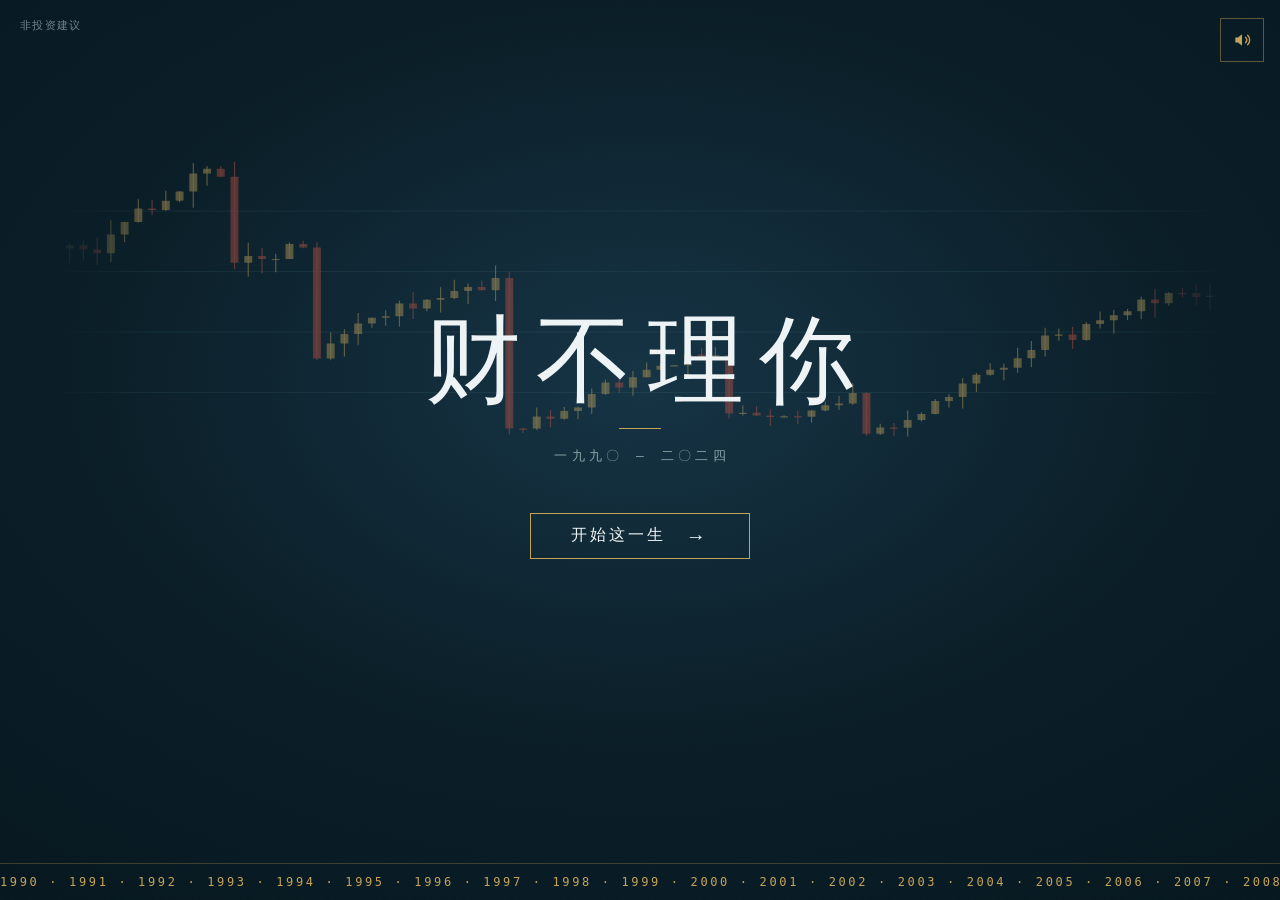
==== games/no-interest/index.html @ bfea8c19 "release(website): establish public preview runtime" ====
<!doctype html>
<html lang="zh-CN">
  <head>
    <meta charset="UTF-8" />
    <meta name="viewport" content="width=device-width, initial-scale=1.0" />
    <meta
      name="description"
      content="财不理你（No Interest）：在真实年代设定中管理一生现金流与资产配置的金融教育策略游戏。非投资建议。"
    />
    <meta name="theme-color" content="#102b3a" />
    <title>财不理你</title>
    <script type="module" crossorigin src="/games/no-interest/assets/index-BgxG98Op.js"></script>
    <link rel="stylesheet" crossorigin href="/games/no-interest/assets/index-B_HhBwaH.css">
  </head>
  <body>
    <div id="root"></div>
  </body>
</html>
---- games/no-interest/assets/index-B_HhBwaH.css ----
._shell_1j33w_1{--ink:#102b3a;--paper:#e8eff0;--graphite:#263940;--green:#18766d;--red:#c55445;--gold:#b9944a;--line:#b8c8ca;color:var(--graphite);background:var(--paper);min-height:100vh}._shell_1j33w_1 button,._shell_1j33w_1 a{touch-action:manipulation}._shell_1j33w_1 :where(button,a,input):focus-visible{outline:2px solid var(--ink);outline-offset:2px}._shellVoid_1j33w_4{color:#e8eff0;background:#071820}._header_1j33w_5{border-bottom:1px solid var(--line);z-index:4;background:color-mix(in srgb, var(--paper) 96%, transparent);-webkit-backdrop-filter:blur(5px);backdrop-filter:blur(5px);align-items:center;gap:28px;min-height:72px;padding:0 clamp(18px,4vw,72px);display:flex;position:sticky;top:0}._brand_1j33w_6{color:var(--ink);letter-spacing:.04em;line-height:1;text-decoration:none;display:grid}._brand_1j33w_6 span{text-transform:uppercase;color:var(--gold);letter-spacing:.15em;font:11px ui-monospace,SFMono-Regular,Menlo,monospace}._brand_1j33w_6 strong{margin-top:4px;font:700 21px Songti SC,STSong,SimSun,serif}._nav_1j33w_9{gap:20px;margin-right:auto;display:flex}._nav_1j33w_9 a{border-bottom:2px solid #0000;padding:7px 0;font-size:14px;text-decoration:none}._nav_1j33w_9 a[aria-current=page]{border-color:var(--gold);color:var(--ink);font-weight:700}._synthetic_1j33w_12{color:#5e7277;border-left:1px solid var(--line);white-space:nowrap;padding-left:18px;font-size:12px}._skip_1j33w_13{background:var(--ink);color:#fff;z-index:9;padding:12px;position:fixed;top:-100px;left:12px}._skip_1j33w_13:focus{top:12px}._ending_1j33w_15,._archive_1j33w_15{width:min(1080px,100% - 36px);margin:0 auto}._edition_1j33w_16,._sectionHeading_1j33w_16 p,._gameMasthead_1j33w_16 p,._ending_1j33w_15>p,._archive_1j33w_15>p{color:#687e82;letter-spacing:.08em;text-transform:uppercase;font:12px ui-monospace,SFMono-Regular,Menlo,monospace}._ending_1j33w_15 h1,._archive_1j33w_15 h1{color:var(--ink);letter-spacing:-.055em;margin:20px 0 28px;font:700 clamp(50px,8.2vw,108px)/.96 Songti SC,STSong,SimSun,serif}._ending_1j33w_15 h1 em{color:var(--red);font-style:normal}._primary_1j33w_19,._secondary_1j33w_19{border:1px solid var(--ink);justify-content:center;align-items:center;gap:20px;min-height:46px;padding:10px 18px;font-weight:700;text-decoration:none;transition:background .2s,color .2s;display:inline-flex}._primary_1j33w_19{background:var(--ink);color:#fff;margin-top:32px}._primary_1j33w_19:hover{background:var(--green);border-color:var(--green)}._primary_1j33w_19 span{font-size:20px;line-height:0}._secondary_1j33w_19{color:var(--ink);background:0 0}._secondary_1j33w_19:hover{background:var(--ink);color:#fff}._startCinematic_1j33w_22{--title-gold:#c4a35a;isolation:isolate;color:#eef4f5;background:radial-gradient(980px 640px at 50% 42%,#163445 0%,#0b1f29 54%,#071820 100%);place-items:center;width:100%;min-height:100vh;padding:72px 24px 96px;display:grid;position:relative;overflow:hidden}._startCinematic_1j33w_22:after{content:"";pointer-events:none;z-index:6;opacity:.06;mix-blend-mode:overlay;background-image:repeating-linear-gradient(-18deg,#0000 0 2px,#ffffff2e 2px 3px);position:absolute;inset:0}._startMute_1j33w_24,._startLegal_1j33w_24{z-index:7;position:absolute;top:18px}._startMute_1j33w_24{width:44px;height:44px;color:var(--title-gold);background:0 0;border:1px solid #c4a35a73;place-items:center;padding:0;display:grid;right:16px}._startMute_1j33w_24:hover{background:#c4a35a29}._startMute_1j33w_24 svg{fill:none;stroke:currentColor;stroke-width:1.6px;stroke-linecap:round;stroke-linejoin:round;width:20px;height:20px}._startMute_1j33w_24 svg path:first-child{fill:currentColor;stroke:none}._startLegal_1j33w_24{letter-spacing:.12em;color:#6d858a;margin:0;font:11px ui-monospace,SFMono-Regular,Menlo,monospace;left:20px}._startCore_1j33w_30{z-index:4;text-align:center;justify-items:center;display:grid;position:relative}._startCinematic_1j33w_22 h1{color:#eef4f5;letter-spacing:.16em;text-indent:.16em;margin:0;font:700 clamp(44px,8.4vw,96px)/.92 Songti SC,STSong,SimSun,serif;animation:.9s both _titleRise_1j33w_1}._startCinematic_1j33w_22 h1:after{content:"";background:var(--title-gold);width:42px;height:1px;margin:22px auto 0;display:block}._startRange_1j33w_33{letter-spacing:.34em;text-indent:.34em;color:#8aa3a7;margin:18px 0 0;font:13px ui-monospace,SFMono-Regular,Menlo,monospace;animation:.9s .18s both _titleRise_1j33w_1}._startCinematic_1j33w_22 ._startActions_1j33w_34{justify-content:center;margin-top:48px;animation:.9s .32s both _titleRise_1j33w_1}._startActions_1j33w_34{flex-wrap:wrap;align-items:end;gap:12px;display:flex}._startCinematic_1j33w_22 ._primary_1j33w_19,._startCinematic_1j33w_22 ._secondary_1j33w_19{letter-spacing:.18em;min-width:220px;margin-top:0}._startCinematic_1j33w_22 ._primary_1j33w_19{color:#eef4f5;border-color:var(--title-gold);background:0 0}._startCinematic_1j33w_22 ._primary_1j33w_19:hover{background:var(--title-gold);color:#071820;border-color:var(--title-gold)}._startCinematic_1j33w_22 ._secondary_1j33w_19{color:#c9d6d8;border-color:#3d5a63}._startCinematic_1j33w_22 ._secondary_1j33w_19:hover{color:#071820;background:#eef4f5;border-color:#eef4f5}._startHint_1j33w_41{z-index:4;letter-spacing:.18em;color:#8aa3a7;margin:0;font:12px ui-monospace,SFMono-Regular,Menlo,monospace;position:absolute;bottom:64px}._startTicker_1j33w_42{z-index:4;letter-spacing:.22em;color:var(--title-gold);white-space:nowrap;border-top:1px solid #c4a35a47;padding:11px 0;font:12px ui-monospace,SFMono-Regular,Menlo,monospace;position:absolute;bottom:0;left:0;right:0;overflow:hidden}._startTickerTrack_1j33w_43{width:max-content;animation:52s linear infinite _ticker_1j33w_1;display:inline-flex}._startTickerTrack_1j33w_43 span{padding-right:0}@keyframes _titleRise_1j33w_1{0%{opacity:0;transform:translateY(14px)}to{opacity:1;transform:none}}@keyframes _ticker_1j33w_1{0%{transform:translate(0)}to{transform:translate(-50%)}}._gamePage_1j33w_47{width:min(1376px,100% - 36px);margin:0 auto;padding:38px 0 56px}._gameMasthead_1j33w_16{border-bottom:2px solid var(--ink);justify-content:space-between;align-items:end;gap:20px;padding-bottom:24px;display:flex}._gameMasthead_1j33w_16 h1{color:var(--ink);letter-spacing:-.06em;margin:3px 0 0;font:700 clamp(58px,7.8vw,96px)/.8 Songti SC,STSong,SimSun,serif}._gameMasthead_1j33w_16 h1 span{letter-spacing:0;margin-left:6px;font:17px ui-monospace,monospace}._gameMasthead_1j33w_16 small,._wealth_1j33w_49 small{color:#687e82;font-size:12px}._wealth_1j33w_49{text-align:right;margin-left:auto;display:grid}._wealth_1j33w_49 span{color:#687e82;font-size:12px}._wealth_1j33w_49 strong{color:var(--ink);letter-spacing:-.08em;font:700 40px ui-monospace,monospace}._exit_1j33w_50{border:0;border-bottom:1px solid var(--graphite);min-height:44px;color:var(--graphite);background:0 0}._saveDesk_1j33w_51{align-items:center;gap:4px;display:flex}._saveDesk_1j33w_51>div{gap:2px;display:flex}._saveDesk_1j33w_51 button{border:1px solid var(--line);min-width:44px;min-height:44px;color:var(--graphite);background:0 0;font-size:11px}._saveDesk_1j33w_51 button:hover{border-color:var(--ink)}._errorMessage_1j33w_52,._saveNotice_1j33w_52{border-left:3px solid var(--red);background:#f2e4e1;margin:14px 0 0;padding:10px 12px;font-size:13px}._saveNotice_1j33w_52{border-left-color:var(--green);background:#dcebea}._ledger_1j33w_53{border-bottom:1px solid var(--line);padding:26px 0 20px}._sectionHeading_1j33w_16{justify-content:space-between;align-items:end;gap:16px;display:flex}._sectionHeading_1j33w_16 p{margin:0 0 4px}._sectionHeading_1j33w_16 h2{color:var(--ink);margin:0;font:700 21px Songti SC,STSong,SimSun,serif}._sectionHeading_1j33w_16>span,._sectionHeading_1j33w_16>strong{color:#687e82;font:12px ui-monospace,monospace}._ledger_1j33w_53 ol{margin:0;padding:22px 0 0;list-style:none;display:flex}._ledger_1j33w_53 li{color:#91a4a6;flex:1;grid-template-rows:18px 20px;grid-template-columns:auto 1fr;align-items:center;min-width:0;display:grid}._ledger_1j33w_53 li span{grid-column:1;font:12px ui-monospace,monospace}._ledger_1j33w_53 li i{background:currentColor;grid-column:2;height:1px;margin:0 6px}._ledger_1j33w_53 li small{grid-column:1/-1;font-size:11px}._ledger_1j33w_53 li._past_1j33w_54{color:var(--ink)}._ledger_1j33w_53 li._past_1j33w_54 i{background:var(--gold);height:2px}._ledger_1j33w_53 p{margin:13px 0 0;font-size:13px}._ledger_1j33w_53 p strong{font-family:ui-monospace,monospace}._dashboard_1j33w_55{grid-template-columns:minmax(0,1.65fr) minmax(310px,.7fr);gap:22px;margin-top:22px;display:grid}._atlas_1j33w_55,._household_1j33w_55,._allocation_1j33w_55,._pausePanel_1j33w_55{border-top:2px solid var(--ink);border-bottom:1px solid var(--line);padding:18px 0}._rise_1j33w_55{color:var(--green)!important}._fall_1j33w_55{color:var(--red)!important}._map_1j33w_56{width:100%;margin:12px 0 2px;display:block}._mapLand_1j33w_56{fill:#c7d4d5}._route_1j33w_56{fill:none;stroke:var(--gold);stroke-width:1.5px;stroke-dasharray:5 5}._mapMarker_1j33w_56 circle{stroke:var(--paper);stroke-width:3px}._mapMarker_1j33w_56 text{fill:#fff;text-anchor:middle;font:700 14px ui-monospace,monospace}._cash_1j33w_56{background:var(--green);fill:var(--green)}._deposit_1j33w_56{fill:#547b91;background:#547b91}._idle_1j33w_56{fill:#6d7c7a;background:#6d7c7a}._gold_1j33w_56{background:var(--gold);fill:var(--gold)}._us_1j33w_56{fill:#284f77;background:#284f77}._nasdaq_1j33w_56{fill:#3d5f9a;background:#3d5f9a}._hk_1j33w_56{fill:#936258;background:#936258}._cn_1j33w_56{background:var(--red);fill:var(--red)}._marketList_1j33w_57{border-top:1px solid var(--line);grid-template-columns:repeat(3,1fr);display:grid}._marketList_1j33w_57>div{border-bottom:1px solid #cdd9da;min-height:64px;padding:10px 4px 6px 31px;position:relative}._marketList_1j33w_57>div:nth-child(3n+2){border-left:1px solid #cdd9da;border-right:1px solid #cdd9da}._assetDot_1j33w_57{color:#fff;border-radius:50%;place-items:center;width:22px;height:22px;font:700 11px ui-monospace,monospace;display:inline-grid}._marketList_1j33w_57 ._assetDot_1j33w_57{position:absolute;top:12px;left:4px}._marketList_1j33w_57 b{font-size:13px;display:block}._marketList_1j33w_57 small{color:#687e82;font-size:10px;display:block}._marketList_1j33w_57 em{font:10px ui-monospace,monospace;position:absolute;top:10px;right:5px}._household_1j33w_55 dl{margin:13px 0 0}._household_1j33w_55 dl div{border-top:1px solid #cdd9da;justify-content:space-between;padding:11px 0;display:flex}._household_1j33w_55 dt{font-size:13px}._household_1j33w_55 dd{margin:0;font:700 13px ui-monospace,monospace}._coverage_1j33w_58{background:var(--ink);color:#fff;grid-template-columns:1fr auto;align-items:end;margin-top:16px;padding:13px;display:grid}._coverage_1j33w_58 span,._coverage_1j33w_58 small{color:#bdd0d1;font-size:11px}._coverage_1j33w_58 strong{grid-area:1/2/3;font:700 30px ui-monospace,monospace}._coverage_1j33w_58 small{grid-column:1}._allocation_1j33w_55,._compactAllocation_1j33w_59{margin-top:22px}._allocation_1j33w_55 ._sectionHeading_1j33w_16 strong{font-size:13px}._allocation_1j33w_55 ._sectionHeading_1j33w_16 h2._invalid_1j33w_59{color:var(--red)}._allocation_1j33w_55 ._sectionHeading_1j33w_16 h2 small{color:#687e82;margin-left:4px;font-size:11px;font-weight:400}._allocationGrid_1j33w_59{border-top:1px solid var(--line);grid-template-columns:repeat(3,1fr);margin-top:14px;display:grid}._allocationRow_1j33w_59:nth-child(3n+2){border-left:1px solid #cdd9da;border-right:1px solid #cdd9da}._allocationRow_1j33w_59 input{text-align:right;min-width:0;color:var(--ink);background:0 0;border:0;font:700 15px ui-monospace,monospace}._percent_1j33w_59{color:#687e82;font-size:12px}._helper_1j33w_59{color:#687e82;margin:12px 0;font-size:12px}._compactAllocation_1j33w_59 ._secondary_1j33w_19{width:100%;margin:0}._mobileAllocation_1j33w_59{display:none}._pausePanel_1j33w_55{background:#d9e4e4;margin-top:22px;padding:20px;scroll-margin-top:12px}._pausePanel_1j33w_55:focus-visible{outline:3px solid var(--gold);outline-offset:-3px}._pausePanel_1j33w_55>p{color:var(--red);text-transform:uppercase;margin:0;font:11px ui-monospace,monospace}._pausePanel_1j33w_55 h2{color:var(--ink);margin:6px 0;font:700 26px Songti SC,STSong,SimSun,serif}._pausePanel_1j33w_55>span{font-size:14px}._choiceGrid_1j33w_60{grid-template-columns:repeat(3,1fr);gap:8px;margin-top:18px;display:grid}._choiceGrid_1j33w_60 button{text-align:left;background:#eff4f4;border:1px solid #9aaeb0;min-height:88px;padding:13px}._choiceGrid_1j33w_60 button:hover{border-color:var(--ink);background:#fff}._choiceGrid_1j33w_60 strong,._choiceGrid_1j33w_60 small{display:block}._choiceGrid_1j33w_60 small{color:#687e82;margin-top:7px;font-size:11px}._pauseActions_1j33w_60{align-items:center;gap:20px;margin-top:18px;display:flex}._pauseActions_1j33w_60 ._primary_1j33w_19{margin-top:0}._pauseActions_1j33w_60 a{font-size:14px}._playBar_1j33w_63{background:color-mix(in srgb, var(--paper) 92%, transparent);border-top:1px solid var(--line);-webkit-backdrop-filter:blur(4px);backdrop-filter:blur(4px);justify-content:space-between;align-items:center;gap:16px;margin-top:28px;padding:14px 0;display:flex;position:sticky;bottom:0}._playBar_1j33w_63 p{margin:0;font-size:13px}._playBar_1j33w_63 ._primary_1j33w_19{white-space:nowrap;margin:0}._ending_1j33w_15{padding:90px 0}._ending_1j33w_15 h1{max-width:950px;font-size:clamp(48px,7vw,92px)}._ending_1j33w_15 h1 small{color:#687e82;letter-spacing:0;margin-top:12px;font:12px ui-monospace,monospace;display:block}._scoreGrid_1j33w_64{border-top:2px solid var(--ink);grid-template-columns:repeat(3,1fr);max-width:850px;margin-top:48px;display:grid}._scoreGrid_1j33w_64 div{border-bottom:1px solid var(--line);padding:17px 18px 17px 0}._scoreGrid_1j33w_64 div+div{border-left:1px solid var(--line);padding-left:18px}._scoreGrid_1j33w_64 span,._scoreGrid_1j33w_64 small{color:#687e82;font-size:12px;display:block}._scoreGrid_1j33w_64 strong{color:var(--ink);margin:5px 0;font:700 30px ui-monospace,monospace;display:block}._comparison_1j33w_64{max-width:650px;margin-top:46px}._comparison_1j33w_64 h2{color:var(--ink);font:700 25px Songti SC,STSong,SimSun,serif}._comparison_1j33w_64 div{grid-template-columns:135px 1fr;align-items:center;margin:10px 0;display:grid}._comparison_1j33w_64 span{font-size:13px}._comparison_1j33w_64 b{background:var(--ink);color:#fff;padding:7px 10px;font:12px ui-monospace,monospace}._comparison_1j33w_64 div:nth-of-type(2) b{background:var(--green)}._comparison_1j33w_64 div:nth-of-type(3) b{background:#647d80}._endingTrail_1j33w_65{max-width:850px;margin:36px 0 0}._archive_1j33w_15{max-width:920px;padding:80px 0}._archive_1j33w_15 h1{max-width:700px;font-size:clamp(44px,6vw,80px)}._archive_1j33w_15 article{border-top:1px solid var(--line);max-width:670px;padding:18px 0 6px}._archive_1j33w_15 article h2{color:var(--ink);margin:0;font:700 23px Songti SC,STSong,SimSun,serif}._archive_1j33w_15 article p{font-size:15px;line-height:1.8}@media (width<=720px){._header_1j33w_5{align-items:center;gap:12px;min-height:82px;padding:8px 14px 25px}._brand_1j33w_6 strong{font-size:18px}._nav_1j33w_9{gap:12px}._nav_1j33w_9 a{font-size:13px}._synthetic_1j33w_12{border:0;padding:0;font-size:10px;display:block;position:absolute;bottom:6px;left:14px}._ending_1j33w_15,._archive_1j33w_15,._gamePage_1j33w_47{width:min(100% - 28px,640px)}._startCinematic_1j33w_22{padding:88px 18px 92px}._startCinematic_1j33w_22 h1{letter-spacing:.1em;text-indent:.1em;font-size:clamp(40px,12vw,64px)}._startCinematic_1j33w_22 ._primary_1j33w_19,._startCinematic_1j33w_22 ._secondary_1j33w_19{width:min(280px,100%);min-width:0}._startLegal_1j33w_24{font-size:10px;left:14px}._gamePage_1j33w_47{padding-top:21px}._gameMasthead_1j33w_16{flex-wrap:wrap;align-items:start;padding-bottom:16px}._gameMasthead_1j33w_16 h1{font-size:68px}._wealth_1j33w_49{text-align:left;order:3;width:100%;margin-left:0}._wealth_1j33w_49 strong{font-size:32px}._exit_1j33w_50{margin-left:auto}._ledger_1j33w_53{padding-top:20px}._ledger_1j33w_53 ol{overflow:hidden}._ledger_1j33w_53 li small{font-size:10px}._ledger_1j33w_53 li:nth-child(2) small,._ledger_1j33w_53 li:nth-child(4) small{visibility:hidden}._dashboard_1j33w_55{margin-top:17px;display:block}._atlas_1j33w_55{border-top:2px solid var(--ink)}._map_1j33w_56{display:none}._marketList_1j33w_57{margin-top:14px}._sideColumn_1j33w_67 ._allocation_1j33w_55{display:none}._household_1j33w_55{margin-top:18px}._mobileAllocation_1j33w_59{display:block}._mobileAllocation_1j33w_59 ._allocation_1j33w_55{border-top:2px solid var(--ink)}._allocationGrid_1j33w_59{grid-template-columns:repeat(2,1fr)}._allocationRow_1j33w_59:nth-child(3n+2){border-left:0;border-right:0}._allocationRow_1j33w_59:nth-child(2n){border-left:1px solid #cdd9da}._choiceGrid_1j33w_60{grid-template-columns:1fr}._choiceGrid_1j33w_60 button{min-height:64px}._pausePanel_1j33w_55{margin-top:17px}._playBar_1j33w_63{margin-top:21px;padding:11px 0}._playBar_1j33w_63 p{display:none}._playBar_1j33w_63 ._primary_1j33w_19{width:100%}._ending_1j33w_15,._archive_1j33w_15{padding:60px 0}._scoreGrid_1j33w_64{grid-template-columns:1fr}._scoreGrid_1j33w_64 div+div{border-left:0;padding-left:0}._comparison_1j33w_64 div{grid-template-columns:112px 1fr}._saveDesk_1j33w_51{order:4;width:100%}._saveDesk_1j33w_51>div{flex:1}._saveDesk_1j33w_51 button{flex:1;min-width:0}._startActions_1j33w_34{flex-direction:column;align-items:stretch}._startActions_1j33w_34 ._primary_1j33w_19,._startActions_1j33w_34 ._secondary_1j33w_19{width:100%;margin-top:12px}._startCinematic_1j33w_22 ._startActions_1j33w_34 ._primary_1j33w_19,._startCinematic_1j33w_22 ._startActions_1j33w_34 ._secondary_1j33w_19{margin-top:0}}._gamePage_1j33w_47{width:min(1600px,100% - 40px);padding:18px 0 84px}._gameTopbar_1j33w_72{border-bottom:1px solid var(--line);grid-template-columns:auto minmax(0,1fr) auto;align-items:center;gap:8px 16px;padding:6px 0 10px;display:grid;position:relative}._investmentGuide_1j33w_73{margin-top:10px}._yearReadout_1j33w_74{color:var(--ink);white-space:nowrap;align-items:baseline;gap:8px;display:flex}._yearReadout_1j33w_74 strong{letter-spacing:-.08em;font:700 26px/.9 ui-monospace,monospace}._yearReadout_1j33w_74 span{color:#687e82;font-size:12px}._yearStats_1j33w_77{flex-wrap:wrap;gap:10px 22px;min-width:0;margin:0;display:flex}._yearStats_1j33w_77 div{gap:2px;display:grid}._yearStats_1j33w_77 dt{color:#71878b;letter-spacing:.06em;font-size:10px}._yearStats_1j33w_77 dd{color:var(--ink);margin:0;font:700 15px ui-monospace,monospace}._yearStats_1j33w_77 small{color:#71878b;font-size:11px;font-weight:400}._wealthNote_1j33w_82{color:#5e7277;grid-column:1/3;margin:0;font-size:12px;line-height:1.45}._settingsButton_1j33w_83{border:1px solid var(--line);min-width:44px;min-height:44px;color:var(--ink);background:0 0;place-items:center;padding:0;display:grid}._settingsButton_1j33w_83:hover{background:var(--ink);color:#fff}._settingsButton_1j33w_83 span{font-size:18px;line-height:1}._topbarTools_1j33w_84{gap:6px;display:flex}._settingsButton_1j33w_83 svg{fill:none;stroke:currentColor;stroke-width:1.6px;stroke-linecap:round;stroke-linejoin:round;width:18px;height:18px}._settingsButton_1j33w_83 svg path:first-child{fill:currentColor;stroke:none}._saveToast_1j33w_87{z-index:6;border-left:3px solid var(--green);white-space:nowrap;background:#dcebea;margin:0;padding:8px 10px;font-size:12px;position:absolute;top:calc(100% + 8px);right:0}._commandDeck_1j33w_88{grid-template-columns:248px minmax(0,1fr) 248px;align-items:start;gap:16px;padding-top:14px;display:grid}._statusRail_1j33w_89,._allocationRail_1j33w_89{border-top:2px solid var(--ink);border-bottom:1px solid var(--line)}._statusRail_1j33w_89{padding:13px 0 17px}._railLabel_1j33w_91{color:#71878b;letter-spacing:.1em;text-transform:uppercase;margin:0;font:10px ui-monospace,monospace}._cashflowCaption_1j33w_92{color:#5e7277;margin:4px 0 0;font-size:11px;line-height:1.4}._surplusRow_1j33w_93{color:#5e7277;border-bottom:1px solid #c7d4d5;justify-content:space-between;align-items:baseline;gap:8px;margin:10px 0 4px;padding-bottom:10px;font-size:12px;display:flex}._surplusRow_1j33w_93 strong{color:var(--ink);font:700 13px ui-monospace,monospace}._fundBook_1j33w_95{border-bottom:1px solid #c7d4d5;margin:0 0 14px;padding:0 0 12px}._fundTotal_1j33w_96{justify-content:space-between;align-items:baseline;gap:8px;margin:2px 0 6px;display:flex}._fundTotal_1j33w_96 strong{color:var(--ink);letter-spacing:-.04em;font:700 22px/.9 ui-monospace,monospace}._fundTotal_1j33w_96 span{color:#71878b;font-size:11px}._fundGroupLabel_1j33w_99{color:var(--ink);margin:0 0 8px;font-size:12px;font-weight:700}._fundMoves_1j33w_100{gap:6px;margin-bottom:10px;display:grid}._fundBlock_1j33w_101{background:#f3f7f7;border:1px solid #8fa3a6}._fundBlock_1j33w_101[data-open=true]{border-color:var(--ink);background:#e4eeef}._fundRow_1j33w_103{width:100%;min-height:40px;color:var(--ink);text-align:left;cursor:pointer;background:0 0;border:0;grid-template-columns:auto minmax(0,1fr) auto;align-items:center;gap:8px;padding:0 8px;font-size:13px;display:grid}._fundRow_1j33w_103>span{white-space:nowrap}._fundRow_1j33w_103 strong{color:var(--ink);text-align:right;font:700 14px ui-monospace,monospace}._fundRow_1j33w_103 em{letter-spacing:.08em;background:var(--ink);color:#fff;padding:3px 7px;font:700 11px ui-sans-serif,sans-serif}._fundBlock_1j33w_101[data-source=cash] ._fundRow_1j33w_103 em{background:#cf6d2e}._fundRow_1j33w_103:hover:not(:disabled){background:#fff}._fundRow_1j33w_103:focus-visible{outline:2px solid var(--ink);outline-offset:-2px}._fundRow_1j33w_103:disabled{cursor:default;opacity:.55}._fundRowStatic_1j33w_111{color:#5e7277;grid-template-columns:auto minmax(0,1fr) auto;align-items:baseline;gap:8px;min-height:28px;padding:5px 2px;font-size:12px;display:grid}._fundRowStatic_1j33w_111>span{white-space:nowrap}._fundRowStatic_1j33w_111 strong{color:var(--ink);text-align:right;font:700 13px ui-monospace,monospace}._fundRowStatic_1j33w_111 small{color:#71878b;font-size:10px}._fundMove_1j33w_100{gap:6px;padding:0 8px 8px;display:grid}._fundAmount_1j33w_116{grid-template-columns:minmax(0,1fr) auto;gap:4px;display:grid}._fundAmount_1j33w_116 input{border:1px solid var(--ink);min-width:0;min-height:32px;color:var(--ink);background:#fff;padding:0 8px;font:700 13px ui-monospace,monospace}._fundAmount_1j33w_116 button,._fundActions_1j33w_118 button{border:1px solid var(--ink);min-height:32px;color:var(--ink);cursor:pointer;background:#fff;padding:0 8px;font-size:11px;font-weight:700}._fundAmount_1j33w_116 button:hover,._fundActions_1j33w_118 button:hover{background:var(--ink);color:#fff}._fundActions_1j33w_118{flex-wrap:wrap;gap:4px;display:flex}._cashflowGroup_1j33w_121{border-bottom:1px solid #c7d4d5}._cashflowToggle_1j33w_122{width:100%;min-height:44px;color:var(--ink);text-align:left;background:0 0;border:0;grid-template-columns:16px 1fr auto;align-items:center;gap:8px;padding:10px 0;display:grid}._cashflowToggle_1j33w_122 strong{font-size:13px}._cashflowToggle_1j33w_122 em{font:700 13px ui-monospace,monospace}._cashflowLines_1j33w_125{margin:0 0 10px;padding:0 0 0 24px;list-style:none}._cashflowLines_1j33w_125 li{color:#5e7277;justify-content:space-between;gap:8px;padding:6px 0;font-size:12px;display:flex}._cashflowLines_1j33w_125 b{color:var(--ink);font:700 12px ui-monospace,monospace}._mapArena_1j33w_128{border:2px solid var(--ink);color:var(--ink);background:#e8eff0;flex-direction:column;min-height:360px;display:flex;overflow:hidden}._mapStage_1j33w_129{color:#e8eff0;background:#0d2833;min-height:0;position:relative}._worldStage_1j33w_130{width:100%;height:auto}._majorCard_1j33w_131{z-index:4;background:#0c232fad;place-items:center;padding:18px;display:grid;position:absolute;inset:18px}._majorCard_1j33w_131 ._pausePanel_1j33w_55{width:min(650px,100%);max-height:100%;color:var(--graphite);background:#e8eff0;border:1px solid #87a2a5;margin:0;overflow:auto;box-shadow:0 12px 34px #0000004d}._broadcastDecision_1j33w_133{outline:none;width:min(680px,100%);max-height:100%}._broadcastDecision_1j33w_133:focus-visible{outline:3px solid var(--gold);outline-offset:3px}._broadcastDecision_1j33w_133 ._primary_1j33w_19{margin:0}._allocationRail_1j33w_89 ._allocation_1j33w_55{border:0;margin:0;padding:13px 0 16px}._allocationRail_1j33w_89 ._sectionHeading_1j33w_16 h2{letter-spacing:-.04em;font:700 22px/.9 ui-monospace,SFMono-Regular,Menlo,monospace}._headingStats_1j33w_138{text-align:right;justify-items:end;gap:2px;display:grid}._headingStats_1j33w_138 span{color:#687e82;font:12px ui-monospace,monospace}._headingStats_1j33w_138 strong{color:#687e82;font-size:13px}._allocationList_1j33w_141{border-top:1px solid var(--line);margin:11px 0 0;padding:0;list-style:none}._positionRow_1j33w_142{border-bottom:1px solid #cdd9da;grid-template-columns:minmax(0,1fr) auto 12px;grid-template-areas:"select stepper pct""meta meta meta";align-items:start;gap:1px 6px;padding:8px 0;display:grid}._positionRow_1j33w_142[data-locked=true]{opacity:.45}._positionRow_1j33w_142[data-active=true]{background:#d9e4e4}._positionSelect_1j33w_145{min-height:36px;color:inherit;text-align:left;background:0 0;border:0;grid-area:select;grid-template-columns:22px minmax(0,1fr);align-items:center;gap:8px;padding:0;display:grid}._positionSelect_1j33w_145 ._assetLabel_1j33w_146{grid-template-columns:minmax(0,1fr) auto;align-items:baseline;gap:8px;font-size:13px;display:grid}._positionSelect_1j33w_145 ._assetLabel_1j33w_146 strong{font:700 13px ui-monospace,monospace}._stepper_1j33w_148{grid-area:stepper}._positionRow_1j33w_142 ._percent_1j33w_59{grid-area:pct;padding-top:8px}._positionMeta_1j33w_150{color:#71878b;white-space:nowrap;flex-wrap:nowrap;grid-area:meta;justify-content:space-between;align-items:baseline;gap:8px;margin:0 0 2px 30px;font:11px ui-monospace,monospace;display:flex}._positionMeta_1j33w_150 em{font-style:normal;font-weight:700}._positionGain_1j33w_152{text-align:right;margin-left:auto}._liquidityNote_1j33w_153{color:#973d32;grid-column:1/-1;margin:0;font-size:12px}._allocationRow_1j33w_59{border-bottom:1px solid #cdd9da;grid-template-columns:25px 1fr auto 12px;align-items:center;gap:6px;min-height:52px;padding:6px 0;font-size:13px;display:grid}._allocationRow_1j33w_59[data-locked=true]{opacity:.45}._allocationRow_1j33w_59[data-locked=true] ._assetLabel_1j33w_146{color:#687e82}._assetLabel_1j33w_146{gap:2px;min-width:0;display:grid}._assetLabel_1j33w_146 small{color:#71878b;font-size:11px}._warning_1j33w_159{color:#973d32;margin:0 0 12px;font-size:12px;line-height:1.5}._stepper_1j33w_148{align-items:center;gap:2px;display:inline-flex}._stepper_1j33w_148 button{border:1px solid var(--line);min-width:32px;min-height:32px;color:var(--ink);background:0 0;font-weight:700}._stepper_1j33w_148 button:hover:not(:disabled){border-color:var(--ink);background:#fff}._stepper_1j33w_148 input{text-align:right;width:42px;min-width:0;color:var(--ink);background:0 0;border:0;font:700 15px ui-monospace,monospace}._allocationRail_1j33w_89 ._helper_1j33w_59{line-height:1.5}._allocationRail_1j33w_89 ._secondary_1j33w_19{width:100%;min-height:44px}._playBar_1j33w_63{background:var(--paper);-webkit-backdrop-filter:none;backdrop-filter:none;margin-top:16px;padding:12px 0}._playBar_1j33w_63 ._primary_1j33w_19{min-height:50px}._errorMessage_1j33w_52{max-width:620px}._drawerLayer_1j33w_167{z-index:15;background:#0c232f52;justify-content:end;display:flex;position:fixed;inset:0}._settingsDrawer_1j33w_167{background:var(--paper);border-left:2px solid var(--ink);overscroll-behavior:contain;width:min(400px,100%);min-height:100%;padding:23px;box-shadow:-12px 0 28px #00000029}._drawerHeading_1j33w_167{border-bottom:2px solid var(--ink);justify-content:space-between;align-items:start;padding-bottom:16px;display:flex}._drawerHeading_1j33w_167 p{color:#687e82;letter-spacing:.1em;text-transform:uppercase;margin:0;font:10px ui-monospace,monospace}._drawerHeading_1j33w_167 h2{color:var(--ink);margin:5px 0 0;font:700 29px Songti SC,STSong,SimSun,serif}._drawerHeading_1j33w_167 button{min-width:44px;min-height:44px;color:var(--ink);background:0 0;border:0;font-size:30px}._settingsDrawer_1j33w_167 section{margin-top:25px}._settingsDrawer_1j33w_167 h3{color:var(--ink);margin:0 0 10px;font-size:13px}._saveSlot_1j33w_167{border-top:1px solid #c7d4d5;grid-template-columns:1fr auto auto;align-items:center;gap:7px;padding:10px 0;font-size:13px;display:grid}._saveSlot_1j33w_167 button,._settingsDrawer_1j33w_167 section>a,._dangerAction_1j33w_167,._soundToggle_1j33w_167{border:1px solid var(--line);min-height:44px;color:var(--ink);background:0 0;padding:8px 10px;font-size:12px;text-decoration:none}._settingsDrawer_1j33w_167 section>a{border-width:1px 0;justify-content:space-between;align-items:center;display:flex}._soundToggle_1j33w_167{justify-content:space-between;align-items:center;width:100%;font-weight:700;display:flex}._dangerAction_1j33w_167{border-color:var(--red);color:#973d32;margin-top:10px;display:block}._restartConfirm_1j33w_167{border:1px solid var(--red);background:#f2e4e1;margin-top:10px;padding:11px}._restartConfirm_1j33w_167 p{color:#71352e;margin:0 0 10px;font-size:12px;line-height:1.5}._restartConfirm_1j33w_167>div{grid-template-columns:1fr 1fr;gap:7px;display:grid}._restartConfirm_1j33w_167 button{border:1px solid var(--line);background:var(--paper);min-height:44px;color:var(--ink)}._restartConfirm_1j33w_167 ._dangerAction_1j33w_167{border-color:var(--red);color:#973d32;margin:0}._settingsDrawer_1j33w_167>p{color:#687e82;max-width:300px;font-size:11px;line-height:1.6;position:absolute;bottom:20px}@media (width<=1100px){._commandDeck_1j33w_88{grid-template-columns:232px minmax(0,1fr) 232px}}@media (width<=980px){._commandDeck_1j33w_88{grid-template-columns:232px minmax(0,1fr)}._allocationRail_1j33w_89{grid-column:1/-1}._allocationRail_1j33w_89 ._secondary_1j33w_19{width:auto;max-width:240px}}@media (width<=720px){._gamePage_1j33w_47{width:100%;padding:0 0 calc(76px + env(safe-area-inset-bottom))}._gameTopbar_1j33w_72{grid-template-columns:1fr auto;gap:8px 10px;padding:8px 14px}._investmentGuide_1j33w_73{margin-top:0}._yearReadout_1j33w_74{grid-area:1/1}._yearReadout_1j33w_74 strong{font-size:24px}._yearStats_1j33w_77{grid-area:2/1/auto/-1}._topbarTools_1j33w_84{flex-wrap:nowrap;grid-area:1/2;justify-self:end}._wealthNote_1j33w_82{grid-column:1/-1}._saveToast_1j33w_87{right:14px}._commandDeck_1j33w_88{flex-direction:column;gap:0;padding:0;display:flex}._commandDeck_1j33w_88[data-paused=true] ._mapArena_1j33w_128{order:-1}._statusRail_1j33w_89{border-top:0;width:100%;padding:11px 14px}._mapArena_1j33w_128{border-width:2px 0;width:100%;min-height:420px}._majorCard_1j33w_131{padding:8px;inset:10px}._majorCard_1j33w_131 ._pausePanel_1j33w_55{padding:15px}._majorCard_1j33w_131 ._pausePanel_1j33w_55 h2{font-size:22px}._allocationRail_1j33w_89{border-top:0;width:100%}._allocationRail_1j33w_89 ._allocation_1j33w_55{padding:17px 14px}._allocationRail_1j33w_89 ._secondary_1j33w_19{width:100%;max-width:none}._fundRow_1j33w_103,._fundAmount_1j33w_116 input,._fundAmount_1j33w_116 button,._fundActions_1j33w_118 button{min-height:44px}._fundAmount_1j33w_116 input{font-size:16px}._positionSelect_1j33w_145,._stepper_1j33w_148 input{min-height:44px}._stepper_1j33w_148 button{min-width:44px;min-height:44px}._positionRow_1j33w_142 ._percent_1j33w_59{padding-top:14px}._playBar_1j33w_63{z-index:8;padding:8px 14px calc(8px + env(safe-area-inset-bottom));border-top:2px solid var(--ink);margin:0;position:fixed;bottom:0;left:0;right:0}._playBar_1j33w_63 p{display:none}._playBar_1j33w_63 ._primary_1j33w_19{width:100%}._drawerLayer_1j33w_167{align-items:end}._settingsDrawer_1j33w_167{border:2px solid var(--ink);border-bottom:0;width:100%;min-height:0;max-height:88vh;overflow:auto}._settingsDrawer_1j33w_167>p{margin-top:24px;position:static}._choiceGrid_1j33w_60{grid-template-columns:1fr}}._worldStage_1j33w_130{padding:16px 18px 18px}._majorCard_1j33w_131{inset:18px}@media (width<=720px){._worldStage_1j33w_130{padding:12px 14px}._majorCard_1j33w_131{padding:8px;inset:10px}}._stage_1012x_1{--map-ink:#e0f0f1;--map-muted:#8ba9ad;--map-sea:#0d2833;--map-land:#6f8b90;--map-line:#4d828a;--map-gold:#c6a45c;--map-alert:#ea7468;--map-up:#6faeb0;--map-down:#c55445;color:var(--map-ink)}._visuallyHidden_1012x_14{clip:rect(0 0 0 0);border:0;width:1px;height:1px;margin:-1px;padding:0;position:absolute;overflow:hidden}._mapFrame_1012x_25{border:1px solid color-mix(in srgb, var(--map-line) 62%, transparent);position:relative;overflow:hidden}._map_1012x_25{width:100%;height:auto;display:block}._ocean_1012x_37{fill:var(--map-sea)}._gridLine_1012x_41{fill:none;opacity:.1;stroke:var(--map-line);stroke-width:.7px}._graticule_1012x_48{fill:none;opacity:.22;stroke:var(--map-line);stroke-width:.6px}._land_1012x_55{fill:var(--map-land);opacity:.92;stroke:#93b1b4;stroke-linejoin:round;stroke-width:.7px}._routes_1012x_63{fill:none;opacity:.55;stroke:var(--map-gold);stroke-dasharray:3 6;stroke-linecap:round;stroke-width:1.2px}._stem_1012x_72{fill:none;stroke:color-mix(in srgb, var(--map-gold) 55%, var(--map-muted));stroke-width:1px}._pin_1012x_78{fill:var(--map-gold);stroke:#071d27;stroke-width:1px}._node_1012x_84 circle{fill:#163c49;stroke:var(--map-ink);stroke-width:1.4px}._node_1012x_84 text{fill:var(--map-ink);letter-spacing:0;text-anchor:middle;font-size:10px;font-weight:800}._site_1012x_98[data-tone=up] ._node_1012x_84 circle{stroke:color-mix(in srgb, var(--map-up) 70%, var(--map-ink))}._site_1012x_98[data-tone=down] ._node_1012x_84 circle{stroke:color-mix(in srgb, var(--map-down) 55%, var(--map-ink))}._site_1012x_98[data-active=true] ._node_1012x_84 circle{fill:var(--map-gold);stroke-width:2px}._site_1012x_98[data-active=true] ._node_1012x_84 text{fill:#071d27}._site_1012x_98[data-available=false]{opacity:.35}._eventSignal_1012x_119 circle{fill:none;stroke:var(--map-alert);stroke-width:2px}._eventSignal_1012x_119 circle:first-child,._eventSignal_1012x_119 circle:nth-child(2){animation:1.8s ease-out infinite _signal_1012x_1}._eventSignal_1012x_119 circle:nth-child(2){animation-delay:.55s}._eventSignal_1012x_119 circle:last-child{fill:var(--map-alert)}._eventLabel_1012x_138,._mood_1012x_139{background:#0a2530eb;align-items:center;gap:8px;max-width:calc(100% - 20px);margin:0;padding:7px 10px;font-size:.78rem;display:flex;position:absolute;bottom:10px;left:10px}._eventLabel_1012x_138{border-left:3px solid var(--map-alert)}._mood_1012x_139{border-left:3px solid var(--map-gold);color:#d7e7e8;line-height:1.45}._eventLabel_1012x_138 span{background:var(--map-alert);border-radius:50%;width:6px;height:6px}._nodeHit_1012x_170{z-index:2;background:0 0;border:0;border-radius:50%;width:48px;height:48px;padding:0;position:absolute;transform:translate(-50%,-50%)}._nodeHit_1012x_170:hover:not(:disabled){background:#c6a45c2e}._nodeHit_1012x_170:focus-visible{outline:2px solid var(--map-gold);outline-offset:2px}@keyframes _signal_1012x_1{0%{opacity:.78;transform:scale(.45)}to{opacity:0;transform:scale(2.8)}}@media (prefers-reduced-motion:reduce){._eventSignal_1012x_119 circle:first-child,._eventSignal_1012x_119 circle:nth-child(2){opacity:.36;animation:none;transform:scale(1.55)}}._tape_blx8m_1{--tape-ink:#102b3a;--tape-muted:#687e82;--tape-gold:#b9944a;--tape-red:#c55445;color:var(--tape-ink);background:#e8eff0;border-top:1px solid #b8c8ca;margin:0;padding:8px 16px 10px}._tape_blx8m_1 figcaption{letter-spacing:.12em;text-transform:uppercase;color:var(--tape-muted);justify-content:space-between;align-items:baseline;gap:12px;margin:0 0 2px;font:10px ui-monospace,SFMono-Regular,Menlo,monospace;display:flex}._tape_blx8m_1 figcaption strong{letter-spacing:0;text-transform:none;color:var(--tape-ink);font:700 12px ui-monospace,SFMono-Regular,Menlo,monospace}._rise_blx8m_32{color:#18766d!important}._fall_blx8m_33{color:var(--tape-red)!important}._tape_blx8m_1 svg{width:100%;height:auto;display:block}._grid_blx8m_41,._mark_blx8m_42{fill:none;stroke:#c5d3d4;stroke-width:1px}._mark_blx8m_42{stroke:#d7c7a0}._area_blx8m_50{fill:#e4d7b4;opacity:.45}._line_blx8m_55,._fallLine_blx8m_56,._ghost_blx8m_57{fill:none;stroke-linejoin:round;stroke-linecap:round}._legend_blx8m_63{color:var(--tape-muted);flex-wrap:wrap;gap:8px 14px;margin:0 0 4px;padding:0;font:10px ui-monospace,SFMono-Regular,Menlo,monospace;list-style:none;display:flex}._legend_blx8m_63 li{align-items:center;gap:6px;display:inline-flex}._legend_blx8m_63 i{border-top-style:solid;border-top-width:2px;border-radius:1px;width:14px;height:0;display:inline-block}._youLine_blx8m_89,._ergouLine_blx8m_90,._cuihuaLine_blx8m_91{fill:none;stroke-linejoin:round;stroke-linecap:round}._youLine_blx8m_89{stroke:var(--tape-gold);stroke-width:1.7px;border-top-color:var(--tape-gold)}._ergouLine_blx8m_90{stroke:#3d6f8c;stroke-width:1.4px;stroke-dasharray:6 4;border-top-color:#3d6f8c}._cuihuaLine_blx8m_91{stroke:#8a5a3c;stroke-width:1.4px;stroke-dasharray:4 3;border-top-color:#8a5a3c}._legend_blx8m_63 ._ergouLine_blx8m_90,._legend_blx8m_63 ._cuihuaLine_blx8m_91{border-top-style:dashed}._line_blx8m_55{stroke:var(--tape-gold);stroke-width:1.7px}._fallLine_blx8m_56{stroke:var(--tape-red);stroke-width:1.7px}._ghost_blx8m_57{stroke:var(--tape-muted);stroke-dasharray:3 5;stroke-width:1px;opacity:.45}._playhead_blx8m_139{stroke:#b9944a73;stroke-width:1px}._head_blx8m_144 rect{fill:var(--tape-gold)}._flag_blx8m_148{fill:#102b3a;stroke:var(--tape-gold);stroke-width:1px}._head_blx8m_144 text{fill:#e8eff0;text-anchor:middle;font:700 9px ui-monospace,SFMono-Regular,Menlo,monospace}._tick_blx8m_160{fill:var(--tape-muted);text-anchor:middle;font:9px ui-monospace,SFMono-Regular,Menlo,monospace}._visuallyHidden_blx8m_166{clip:rect(0 0 0 0);border:0;width:1px;height:1px;margin:-1px;padding:0;position:absolute;overflow:hidden}@media (width<=720px){._tape_blx8m_1{padding:8px 14px 10px}}._trail_1ezje_1{border-top:1px solid var(--line,#b8c8ca);color:var(--graphite,#263940);margin:14px 0 0;padding:10px 0 0}._trail_1ezje_1 figcaption{letter-spacing:.08em;text-transform:uppercase;color:#687e82;justify-content:space-between;align-items:baseline;gap:12px;margin:0 0 6px;font:10px ui-monospace,SFMono-Regular,Menlo,monospace;display:flex}._trail_1ezje_1 figcaption strong{letter-spacing:0;text-transform:none;color:var(--ink,#102b3a);font:700 12px ui-monospace,SFMono-Regular,Menlo,monospace}._trail_1ezje_1 svg{width:100%;height:auto;display:block}._baseline_1ezje_33{fill:none;stroke:#b8c8ca;stroke-width:1px}._area_1ezje_39{fill:#d5e0e1}._line_1ezje_43{fill:none;stroke:var(--ink,#102b3a);stroke-linejoin:round;stroke-linecap:round;stroke-width:1.8px}._dot_1ezje_51{fill:var(--ink,#102b3a)}._trough_1ezje_55{fill:var(--red,#c55445)}._tick_1ezje_59{fill:#687e82;text-anchor:middle;font:10px ui-monospace,SFMono-Regular,Menlo,monospace}._visuallyHidden_1ezje_65{clip:rect(0 0 0 0);border:0;width:1px;height:1px;margin:-1px;padding:0;position:absolute;overflow:hidden}@media (width<=720px){._trail_1ezje_1{border-top:0;border-bottom:1px solid var(--line,#b8c8ca);margin:0;padding:10px 14px 8px}}._chart_9kdfy_1{z-index:1;pointer-events:none;opacity:.58;width:auto;height:auto;position:absolute;inset:16% 4% 26%;-webkit-mask-image:linear-gradient(90deg,#0000,#000 8% 92%,#0000);mask-image:linear-gradient(90deg,#0000,#000 8% 92%,#0000)}._grid_9kdfy_13{stroke:#6faeb02e;stroke-width:1px}._up_9kdfy_18,._down_9kdfy_19{animation:.55s both _candleIn_9kdfy_1}._up_9kdfy_18 line,._down_9kdfy_19 line{stroke-width:1.15px}._up_9kdfy_18 line{stroke:#c4a35ac7}._up_9kdfy_18 rect{fill:#c4a35ab8}._down_9kdfy_19 line{stroke:#c55445cc}._down_9kdfy_19 rect{fill:#c55445b3}@keyframes _candleIn_9kdfy_1{0%{opacity:0}to{opacity:1}}._guide_1c19x_1{--guide-ink:var(--ink,#102b3a);--guide-line:var(--line,#b8c8ca);color:var(--guide-ink);background:#f3f7f7;border:1px solid #8fa3a6;padding:12px 13px 13px}._guide_1c19x_1 header{border-bottom:1px solid var(--guide-line);justify-content:space-between;align-items:start;gap:12px;padding-bottom:10px;display:flex}._guide_1c19x_1 header p{color:#687e82;letter-spacing:.09em;margin:0 0 3px;font:10px ui-monospace,SFMono-Regular,Menlo,monospace}._guide_1c19x_1 header p span{color:var(--gold,#b9944a);font-weight:700}._guide_1c19x_1 h2{margin:0;font:700 17px Songti SC,STSong,SimSun,serif}._guide_1c19x_1 header button{width:44px;height:44px;color:var(--guide-ink);background:0 0;border:0;margin:-8px -9px 0 0;font-size:24px}._guide_1c19x_1 header button:hover{background:#e1ebec}._guide_1c19x_1 ol{grid-template-columns:repeat(3,minmax(0,1fr));margin:0;padding:0;list-style:none;display:grid}._guide_1c19x_1 li{grid-template-columns:28px 1fr;align-items:center;gap:8px;min-height:54px;padding:7px 12px;display:grid;position:relative}._guide_1c19x_1 li+li{border-left:1px solid #d4dfe0}._number_1c19x_60{color:#687e82;border:1px solid #8fa3a6;place-items:center;width:25px;height:25px;font:700 11px ui-monospace,SFMono-Regular,Menlo,monospace;display:grid}._guide_1c19x_1 li[data-status=current] ._number_1c19x_60{border-color:var(--gold,#b9944a);background:var(--gold,#b9944a);color:#071820}._guide_1c19x_1 li[data-status=complete] ._number_1c19x_60{border-color:var(--green,#18766d);color:var(--green,#18766d)}._guide_1c19x_1 li[data-status=waiting]{opacity:.62}._guide_1c19x_1 li div{min-width:0}._guide_1c19x_1 li strong{font-size:12px;display:block}._guide_1c19x_1 li small{color:#687e82;margin-top:2px;font-size:10px;line-height:1.35;display:block}._status_1c19x_76{color:#687e82;margin:8px 0 0;font-size:10px}@media (width<=720px){._guide_1c19x_1{border-width:1px 0;padding:11px 14px 12px}._guide_1c19x_1 li{grid-template-columns:25px 1fr;gap:6px;padding-inline:7px}._guide_1c19x_1 li small{font-size:9px}}@media (width<=430px){._guide_1c19x_1 ol{display:block}._guide_1c19x_1 li{grid-template-columns:28px 1fr;padding-inline:0}._guide_1c19x_1 li+li{border-top:1px solid #d4dfe0;border-left:0}._guide_1c19x_1 li small{font-size:10px}}._panel_6o8s8_1{--news-night:#071d27;--news-sea:#123744;--news-paper:#e8eff0;--news-ink:#173442;--news-muted:#6e8589;--news-gold:#c6a45c;--news-alert:#e66e63;background:var(--news-paper);color:var(--news-ink);border:1px solid #78979b;grid-template-rows:auto minmax(0,1fr) auto;grid-template-columns:minmax(150px,.42fr) minmax(0,1fr);width:100%;max-width:680px;max-height:min(540px,100dvh - 64px);display:grid;position:relative;overflow:auto;box-shadow:0 14px 34px #00000057}._channelBar_6o8s8_23{background:var(--news-night);color:#bdd1d3;letter-spacing:.12em;text-transform:uppercase;grid-column:1/-1;justify-content:space-between;align-items:center;min-height:30px;padding:0 12px;font:9px/1 ui-monospace,SFMono-Regular,Menlo,monospace;display:flex}._channel_6o8s8_23{align-items:center;gap:7px;display:flex}._channel_6o8s8_23 i{background:var(--news-alert);border-radius:50%;width:6px;height:6px;animation:1.9s ease-out infinite _presenter-signal_6o8s8_1}._presenterStage_6o8s8_51{background:linear-gradient(165deg, #071d270d, #071d276b), repeating-linear-gradient(0deg, transparent 0 5px, #e8eff009 5px 6px), var(--news-sea);border-right:1px solid #78979b;min-height:250px;position:relative;overflow:hidden}._halo_6o8s8_62{border:1px solid #c6a45c6b;border-radius:50%;width:170px;height:170px;position:absolute;top:42%;left:50%;transform:translate(-50%,-50%)}._halo_6o8s8_62:before,._halo_6o8s8_62:after{border-radius:inherit;content:"";border:1px solid #c6a45c33;position:absolute;inset:12px}._halo_6o8s8_62:after{inset:28px}._presenterImage_6o8s8_86{filter:drop-shadow(0 10px 10px #0000003d);object-fit:contain;object-position:center bottom;z-index:1;width:100%;height:100%;display:block;position:absolute;inset:0}._placeholder_6o8s8_98{color:#e8eff021;font:700 94px/1 Songti SC,STSong,SimSun,serif;position:absolute;top:46%;left:50%;transform:translate(-50%,-50%)}._presenterStage_6o8s8_51>p{color:var(--news-paper);z-index:2;background:#071d27e6;align-items:baseline;gap:7px;margin:0;padding:8px 10px;display:flex;position:absolute;bottom:0;left:0;right:0}._presenterStage_6o8s8_51>p span{color:var(--news-gold);letter-spacing:.12em;font:9px ui-monospace,SFMono-Regular,Menlo,monospace}._presenterStage_6o8s8_51>p strong{font:700 13px Songti SC,STSong,SimSun,serif}._story_6o8s8_132{align-content:center;padding:24px 26px 22px;display:grid}._newsLabel_6o8s8_138{color:#aa453b;letter-spacing:.12em;text-transform:uppercase;margin:0 0 8px;font:700 10px/1.2 ui-monospace,SFMono-Regular,Menlo,monospace}._story_6o8s8_132 h2{color:var(--news-ink);letter-spacing:-.035em;margin:0;font:700 clamp(24px,4vw,34px)/1.08 Songti SC,STSong,SimSun,serif}._body_6o8s8_153{color:#425d64;margin-top:12px;font-size:13px;line-height:1.7}._body_6o8s8_153>:first-child{margin-top:0}._body_6o8s8_153>:last-child{margin-bottom:0}._actions_6o8s8_163{flex-wrap:wrap;gap:8px;margin-top:19px;display:flex}._actions_6o8s8_163 :where(button,a){background:var(--news-night);border:1px solid var(--news-night);color:#fff;justify-content:center;align-items:center;min-height:44px;padding:9px 15px;font-size:12px;font-weight:700;text-decoration:none;display:inline-flex}._actions_6o8s8_163 :where(button,a):hover{background:#245661;border-color:#245661}._actions_6o8s8_163 :where(button,a):focus-visible{outline:3px solid var(--news-gold);outline-offset:2px}._ticker_6o8s8_194{white-space:nowrap;background:#d9e4e4;border-top:1px solid #9cb2b5;grid-column:1/-1;align-items:center;min-height:28px;margin:0;font:9px/1.3 ui-monospace,SFMono-Regular,Menlo,monospace;display:flex;overflow:hidden}._ticker_6o8s8_194 span{background:var(--news-gold);color:var(--news-night);letter-spacing:.08em;flex:none;align-self:stretch;align-items:center;padding:0 10px;font-weight:800;display:inline-flex}._ticker_6o8s8_194 b{letter-spacing:.04em;padding:0 12px;font-weight:500}@keyframes _presenter-signal_6o8s8_1{0%{box-shadow:0 0 #e66e6373}72%,to{box-shadow:0 0 0 7px #e66e6300}}@media (width<=520px){._panel_6o8s8_1{grid-template-columns:102px minmax(0,1fr);max-height:calc(100dvh - 42px)}._channelBar_6o8s8_23{min-height:34px;padding:0 9px}._channelBar_6o8s8_23>span:last-child{letter-spacing:0}._presenterStage_6o8s8_51{min-height:224px}._halo_6o8s8_62{width:112px;height:112px}._presenterImage_6o8s8_86{object-position:center bottom}._presenterStage_6o8s8_51>p{gap:2px;padding:7px 8px;display:grid}._story_6o8s8_132{align-content:start;padding:17px 13px 15px}._story_6o8s8_132 h2{font-size:21px;line-height:1.14}._body_6o8s8_153{margin-top:9px;font-size:12px;line-height:1.58}._actions_6o8s8_163{margin-top:14px}._actions_6o8s8_163 :where(button,a){width:100%;padding-inline:10px}}@media (prefers-reduced-motion:reduce){._channel_6o8s8_23 i{box-shadow:none;animation:none}}:root{color:#263940;font-synthesis:none;background:#e8eff0;font-family:-apple-system,BlinkMacSystemFont,PingFang SC,Microsoft YaHei,sans-serif}*{box-sizing:border-box}body{min-width:320px;min-height:100vh;margin:0}button,input{font:inherit}button{cursor:pointer}button:disabled{cursor:not-allowed;opacity:.46}a{color:inherit}button:focus-visible,a:focus-visible,input:focus-visible{outline-offset:3px;outline:3px solid #b9944a}@media (prefers-reduced-motion:reduce){*,:before,:after{scroll-behavior:auto!important;transition:none!important;animation:none!important}}
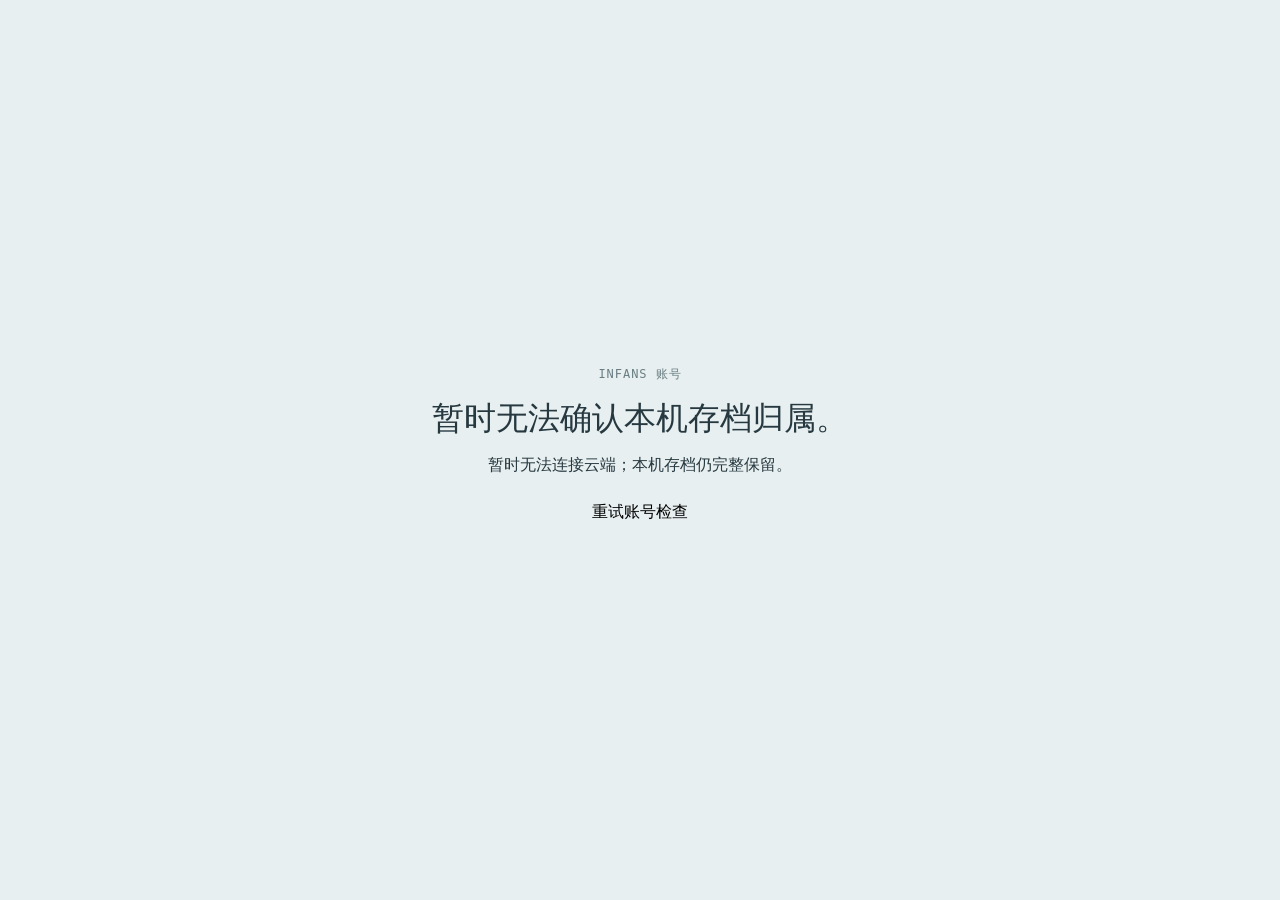
==== commit 98644a2b: "release: enable No Interest cloud account" ====
--- a/games/no-interest/index.html
+++ b/games/no-interest/index.html
@@ -9,8 +9,8 @@
     />
     <meta name="theme-color" content="#102b3a" />
     <title>财不理你</title>
-    <script type="module" crossorigin src="/games/no-interest/assets/index-BgxG98Op.js"></script>
-    <link rel="stylesheet" crossorigin href="/games/no-interest/assets/index-B_HhBwaH.css">
+    <script type="module" crossorigin src="/games/no-interest/assets/index-DOyk9rm4.js"></script>
+    <link rel="stylesheet" crossorigin href="/games/no-interest/assets/index-Q10zJNnN.css">
   </head>
   <body>
     <div id="root"></div>
--- a/games/no-interest/assets/index-Q10zJNnN.css
+++ b/games/no-interest/assets/index-Q10zJNnN.css
@@ -0,0 +1 @@
+._shell_f3v17_1{--ink:#102b3a;--paper:#e8eff0;--graphite:#263940;--green:#18766d;--red:#c55445;--gold:#b9944a;--line:#b8c8ca;color:var(--graphite);background:var(--paper);min-height:100vh}._shell_f3v17_1 button,._shell_f3v17_1 a{touch-action:manipulation}._shell_f3v17_1 :where(button,a,input):focus-visible{outline:2px solid var(--ink);outline-offset:2px}._shellVoid_f3v17_4{color:#e8eff0;background:#071820}._header_f3v17_5{border-bottom:1px solid var(--line);z-index:4;background:color-mix(in srgb, var(--paper) 96%, transparent);-webkit-backdrop-filter:blur(5px);backdrop-filter:blur(5px);align-items:center;gap:28px;min-height:72px;padding:0 clamp(18px,4vw,72px);display:flex;position:sticky;top:0}._brand_f3v17_6{color:var(--ink);letter-spacing:.04em;line-height:1;text-decoration:none;display:grid}._brand_f3v17_6 span{text-transform:uppercase;color:var(--gold);letter-spacing:.15em;font:11px ui-monospace,SFMono-Regular,Menlo,monospace}._brand_f3v17_6 strong{margin-top:4px;font:700 21px Songti SC,STSong,SimSun,serif}._nav_f3v17_9{gap:20px;margin-right:auto;display:flex}._nav_f3v17_9 a{border-bottom:2px solid #0000;padding:7px 0;font-size:14px;text-decoration:none}._nav_f3v17_9 a[aria-current=page]{border-color:var(--gold);color:var(--ink);font-weight:700}._synthetic_f3v17_12{color:#5e7277;border-left:1px solid var(--line);white-space:nowrap;padding-left:18px;font-size:12px}._skip_f3v17_13{background:var(--ink);color:#fff;z-index:9;padding:12px;position:fixed;top:-100px;left:12px}._skip_f3v17_13:focus{top:12px}._ending_f3v17_15,._archive_f3v17_15{width:min(1080px,100% - 36px);margin:0 auto}._edition_f3v17_16,._sectionHeading_f3v17_16 p,._gameMasthead_f3v17_16 p,._ending_f3v17_15>p,._archive_f3v17_15>p{color:#687e82;letter-spacing:.08em;text-transform:uppercase;font:12px ui-monospace,SFMono-Regular,Menlo,monospace}._ending_f3v17_15 h1,._archive_f3v17_15 h1{color:var(--ink);letter-spacing:-.055em;margin:20px 0 28px;font:700 clamp(50px,8.2vw,108px)/.96 Songti SC,STSong,SimSun,serif}._ending_f3v17_15 h1 em{color:var(--red);font-style:normal}._primary_f3v17_19,._secondary_f3v17_19{border:1px solid var(--ink);justify-content:center;align-items:center;gap:20px;min-height:46px;padding:10px 18px;font-weight:700;text-decoration:none;transition:background .2s,color .2s;display:inline-flex}._primary_f3v17_19{background:var(--ink);color:#fff;margin-top:32px}._primary_f3v17_19:hover{background:var(--green);border-color:var(--green)}._primary_f3v17_19 span{font-size:20px;line-height:0}._secondary_f3v17_19{color:var(--ink);background:0 0}._secondary_f3v17_19:hover{background:var(--ink);color:#fff}._startCinematic_f3v17_22{--title-gold:#c4a35a;isolation:isolate;color:#eef4f5;background:radial-gradient(980px 640px at 50% 42%,#163445 0%,#0b1f29 54%,#071820 100%);place-items:center;width:100%;min-height:100vh;padding:72px 24px 96px;display:grid;position:relative;overflow:hidden}._startCinematic_f3v17_22:after{content:"";pointer-events:none;z-index:6;opacity:.06;mix-blend-mode:overlay;background-image:repeating-linear-gradient(-18deg,#0000 0 2px,#ffffff2e 2px 3px);position:absolute;inset:0}._startMute_f3v17_24,._startLegal_f3v17_24{z-index:7;position:absolute;top:18px}._startMute_f3v17_24{width:44px;height:44px;color:var(--title-gold);background:0 0;border:1px solid #c4a35a73;place-items:center;padding:0;display:grid;right:16px}._startMute_f3v17_24:hover{background:#c4a35a29}._startMute_f3v17_24 svg{fill:none;stroke:currentColor;stroke-width:1.6px;stroke-linecap:round;stroke-linejoin:round;width:20px;height:20px}._startMute_f3v17_24 svg path:first-child{fill:currentColor;stroke:none}._startLegal_f3v17_24{letter-spacing:.12em;color:#6d858a;margin:0;font:11px ui-monospace,SFMono-Regular,Menlo,monospace;left:20px}._startCore_f3v17_30{z-index:4;text-align:center;justify-items:center;display:grid;position:relative}._startCinematic_f3v17_22 h1{color:#eef4f5;letter-spacing:.16em;text-indent:.16em;margin:0;font:700 clamp(44px,8.4vw,96px)/.92 Songti SC,STSong,SimSun,serif;animation:.9s both _titleRise_f3v17_1}._startCinematic_f3v17_22 h1:after{content:"";background:var(--title-gold);width:42px;height:1px;margin:22px auto 0;display:block}._startRange_f3v17_33{letter-spacing:.34em;text-indent:.34em;color:#8aa3a7;margin:18px 0 0;font:13px ui-monospace,SFMono-Regular,Menlo,monospace;animation:.9s .18s both _titleRise_f3v17_1}._narrativeChoice_f3v17_34{color:#d7e7e8;text-align:left;border:1px solid #c6a45c6b;grid-template-columns:1fr 1fr;gap:7px;max-width:390px;margin-top:26px;padding:12px 15px;animation:.9s .25s both _titleRise_f3v17_1;display:grid}._narrativeChoice_f3v17_34 legend{color:#c6a45c;letter-spacing:.12em;padding:0 5px;font:9px ui-monospace,monospace}._narrativeChoice_f3v17_34 label{align-items:center;gap:7px;font-size:12px;display:flex}._narrativeChoice_f3v17_34 input{accent-color:#c6a45c;min-width:16px;min-height:16px}._narrativeChoice_f3v17_34 small{color:#8aa3a7;grid-column:1/-1;font-size:10px;line-height:1.5}._startCinematic_f3v17_22 ._startActions_f3v17_39{justify-content:center;margin-top:24px;animation:.9s .32s both _titleRise_f3v17_1}._startActions_f3v17_39{flex-wrap:wrap;align-items:end;gap:12px;display:flex}._startCinematic_f3v17_22 ._primary_f3v17_19,._startCinematic_f3v17_22 ._secondary_f3v17_19{letter-spacing:.18em;min-width:220px;margin-top:0}._startCinematic_f3v17_22 ._primary_f3v17_19{color:#eef4f5;border-color:var(--title-gold);background:0 0}._startCinematic_f3v17_22 ._primary_f3v17_19:hover{background:var(--title-gold);color:#071820;border-color:var(--title-gold)}._startCinematic_f3v17_22 ._secondary_f3v17_19{color:#c9d6d8;border-color:#3d5a63}._startCinematic_f3v17_22 ._secondary_f3v17_19:hover{color:#071820;background:#eef4f5;border-color:#eef4f5}._startHint_f3v17_46{z-index:4;letter-spacing:.18em;color:#8aa3a7;margin:0;font:12px ui-monospace,SFMono-Regular,Menlo,monospace;position:absolute;bottom:64px}._startTicker_f3v17_47{z-index:4;letter-spacing:.22em;color:var(--title-gold);white-space:nowrap;border-top:1px solid #c4a35a47;padding:11px 0;font:12px ui-monospace,SFMono-Regular,Menlo,monospace;position:absolute;bottom:0;left:0;right:0;overflow:hidden}._startTickerTrack_f3v17_48{width:max-content;animation:52s linear infinite _ticker_f3v17_1;display:inline-flex}._startTickerTrack_f3v17_48 span{padding-right:0}@keyframes _titleRise_f3v17_1{0%{opacity:0;transform:translateY(14px)}to{opacity:1;transform:none}}@keyframes _ticker_f3v17_1{0%{transform:translate(0)}to{transform:translate(-50%)}}._gamePage_f3v17_52{width:min(1376px,100% - 36px);margin:0 auto;padding:38px 0 56px}._gameMasthead_f3v17_16{border-bottom:2px solid var(--ink);justify-content:space-between;align-items:end;gap:20px;padding-bottom:24px;display:flex}._gameMasthead_f3v17_16 h1{color:var(--ink);letter-spacing:-.06em;margin:3px 0 0;font:700 clamp(58px,7.8vw,96px)/.8 Songti SC,STSong,SimSun,serif}._gameMasthead_f3v17_16 h1 span{letter-spacing:0;margin-left:6px;font:17px ui-monospace,monospace}._gameMasthead_f3v17_16 small,._wealth_f3v17_54 small{color:#687e82;font-size:12px}._wealth_f3v17_54{text-align:right;margin-left:auto;display:grid}._wealth_f3v17_54 span{color:#687e82;font-size:12px}._wealth_f3v17_54 strong{color:var(--ink);letter-spacing:-.08em;font:700 40px ui-monospace,monospace}._exit_f3v17_55{border:0;border-bottom:1px solid var(--graphite);min-height:44px;color:var(--graphite);background:0 0}._saveDesk_f3v17_56{align-items:center;gap:4px;display:flex}._saveDesk_f3v17_56>div{gap:2px;display:flex}._saveDesk_f3v17_56 button{border:1px solid var(--line);min-width:44px;min-height:44px;color:var(--graphite);background:0 0;font-size:11px}._saveDesk_f3v17_56 button:hover{border-color:var(--ink)}._errorMessage_f3v17_57,._saveNotice_f3v17_57{border-left:3px solid var(--red);background:#f2e4e1;margin:14px 0 0;padding:10px 12px;font-size:13px}._saveNotice_f3v17_57{border-left-color:var(--green);background:#dcebea}._ledger_f3v17_58{border-bottom:1px solid var(--line);padding:26px 0 20px}._sectionHeading_f3v17_16{justify-content:space-between;align-items:end;gap:16px;display:flex}._sectionHeading_f3v17_16 p{margin:0 0 4px}._sectionHeading_f3v17_16 h2{color:var(--ink);margin:0;font:700 21px Songti SC,STSong,SimSun,serif}._sectionHeading_f3v17_16>span,._sectionHeading_f3v17_16>strong{color:#687e82;font:12px ui-monospace,monospace}._ledger_f3v17_58 ol{margin:0;padding:22px 0 0;list-style:none;display:flex}._ledger_f3v17_58 li{color:#91a4a6;flex:1;grid-template-rows:18px 20px;grid-template-columns:auto 1fr;align-items:center;min-width:0;display:grid}._ledger_f3v17_58 li span{grid-column:1;font:12px ui-monospace,monospace}._ledger_f3v17_58 li i{background:currentColor;grid-column:2;height:1px;margin:0 6px}._ledger_f3v17_58 li small{grid-column:1/-1;font-size:11px}._ledger_f3v17_58 li._past_f3v17_59{color:var(--ink)}._ledger_f3v17_58 li._past_f3v17_59 i{background:var(--gold);height:2px}._ledger_f3v17_58 p{margin:13px 0 0;font-size:13px}._ledger_f3v17_58 p strong{font-family:ui-monospace,monospace}._dashboard_f3v17_60{grid-template-columns:minmax(0,1.65fr) minmax(310px,.7fr);gap:22px;margin-top:22px;display:grid}._atlas_f3v17_60,._household_f3v17_60,._allocation_f3v17_60,._pausePanel_f3v17_60{border-top:2px solid var(--ink);border-bottom:1px solid var(--line);padding:18px 0}._rise_f3v17_60{color:var(--green)!important}._fall_f3v17_60{color:var(--red)!important}._map_f3v17_61{width:100%;margin:12px 0 2px;display:block}._mapLand_f3v17_61{fill:#c7d4d5}._route_f3v17_61{fill:none;stroke:var(--gold);stroke-width:1.5px;stroke-dasharray:5 5}._mapMarker_f3v17_61 circle{stroke:var(--paper);stroke-width:3px}._mapMarker_f3v17_61 text{fill:#fff;text-anchor:middle;font:700 14px ui-monospace,monospace}._cash_f3v17_61{background:var(--green);fill:var(--green)}._deposit_f3v17_61{fill:#547b91;background:#547b91}._idle_f3v17_61{fill:#6d7c7a;background:#6d7c7a}._gold_f3v17_61{background:var(--gold);fill:var(--gold)}._us_f3v17_61{fill:#284f77;background:#284f77}._nasdaq_f3v17_61{fill:#3d5f9a;background:#3d5f9a}._hk_f3v17_61{fill:#936258;background:#936258}._cn_f3v17_61{background:var(--red);fill:var(--red)}._marketList_f3v17_62{border-top:1px solid var(--line);grid-template-columns:repeat(3,1fr);display:grid}._marketList_f3v17_62>div{border-bottom:1px solid #cdd9da;min-height:64px;padding:10px 4px 6px 31px;position:relative}._marketList_f3v17_62>div:nth-child(3n+2){border-left:1px solid #cdd9da;border-right:1px solid #cdd9da}._assetDot_f3v17_62{color:#fff;border-radius:50%;place-items:center;width:22px;height:22px;font:700 11px ui-monospace,monospace;display:inline-grid}._marketList_f3v17_62 ._assetDot_f3v17_62{position:absolute;top:12px;left:4px}._marketList_f3v17_62 b{font-size:13px;display:block}._marketList_f3v17_62 small{color:#687e82;font-size:10px;display:block}._marketList_f3v17_62 em{font:10px ui-monospace,monospace;position:absolute;top:10px;right:5px}._household_f3v17_60 dl{margin:13px 0 0}._household_f3v17_60 dl div{border-top:1px solid #cdd9da;justify-content:space-between;padding:11px 0;display:flex}._household_f3v17_60 dt{font-size:13px}._household_f3v17_60 dd{margin:0;font:700 13px ui-monospace,monospace}._coverage_f3v17_63{background:var(--ink);color:#fff;grid-template-columns:1fr auto;align-items:end;margin-top:16px;padding:13px;display:grid}._coverage_f3v17_63 span,._coverage_f3v17_63 small{color:#bdd0d1;font-size:11px}._coverage_f3v17_63 strong{grid-area:1/2/3;font:700 30px ui-monospace,monospace}._coverage_f3v17_63 small{grid-column:1}._allocation_f3v17_60,._compactAllocation_f3v17_64{margin-top:22px}._allocation_f3v17_60 ._sectionHeading_f3v17_16 strong{font-size:13px}._allocation_f3v17_60 ._sectionHeading_f3v17_16 h2._invalid_f3v17_64{color:var(--red)}._allocation_f3v17_60 ._sectionHeading_f3v17_16 h2 small{color:#687e82;margin-left:4px;font-size:11px;font-weight:400}._allocationGrid_f3v17_64{border-top:1px solid var(--line);grid-template-columns:repeat(3,1fr);margin-top:14px;display:grid}._allocationRow_f3v17_64:nth-child(3n+2){border-left:1px solid #cdd9da;border-right:1px solid #cdd9da}._allocationRow_f3v17_64 input{text-align:right;min-width:0;color:var(--ink);background:0 0;border:0;font:700 15px ui-monospace,monospace}._percent_f3v17_64{color:#687e82;font-size:12px}._helper_f3v17_64{color:#687e82;margin:12px 0;font-size:12px}._compactAllocation_f3v17_64 ._secondary_f3v17_19{width:100%;margin:0}._mobileAllocation_f3v17_64{display:none}._pausePanel_f3v17_60{background:#d9e4e4;margin-top:22px;padding:20px;scroll-margin-top:12px}._pausePanel_f3v17_60:focus-visible{outline:3px solid var(--gold);outline-offset:-3px}._pausePanel_f3v17_60>p{color:var(--red);text-transform:uppercase;margin:0;font:11px ui-monospace,monospace}._pausePanel_f3v17_60 h2{color:var(--ink);margin:6px 0;font:700 26px Songti SC,STSong,SimSun,serif}._pausePanel_f3v17_60>span{font-size:14px}._choiceGrid_f3v17_65{grid-template-columns:repeat(3,1fr);gap:8px;margin-top:18px;display:grid}._choiceGrid_f3v17_65 button{text-align:left;background:#eff4f4;border:1px solid #9aaeb0;min-height:88px;padding:13px}._choiceGrid_f3v17_65 button:hover{border-color:var(--ink);background:#fff}._choiceGrid_f3v17_65 strong,._choiceGrid_f3v17_65 small{display:block}._choiceGrid_f3v17_65 small{color:#687e82;margin-top:7px;font-size:11px}._pauseActions_f3v17_65{align-items:center;gap:20px;margin-top:18px;display:flex}._pauseActions_f3v17_65 ._primary_f3v17_19{margin-top:0}._lifeEventLedger_f3v17_67{border-top:1px solid var(--line);gap:0;margin:16px 0 0;display:grid}._lifeEventLedger_f3v17_67 div{border-bottom:1px solid var(--line);justify-content:space-between;gap:12px;padding:8px 0;display:flex}._lifeEventLedger_f3v17_67 dt{color:#5e7277;font-size:12px}._lifeEventLedger_f3v17_67 dd{color:var(--ink);margin:0;font:700 12px ui-monospace,monospace}._lifeEventLedger_f3v17_67 dt small,._lifeEventLedger_f3v17_67 dd small{color:#71878b;margin-top:3px;font:9px/1.35 ui-sans-serif,sans-serif;display:block}._pauseActions_f3v17_65 a{font-size:14px}._playBar_f3v17_73{background:color-mix(in srgb, var(--paper) 92%, transparent);border-top:1px solid var(--line);-webkit-backdrop-filter:blur(4px);backdrop-filter:blur(4px);justify-content:space-between;align-items:center;gap:16px;margin-top:28px;padding:14px 0;display:flex;position:sticky;bottom:0}._playBar_f3v17_73 p{margin:0;font-size:13px}._playBar_f3v17_73 ._primary_f3v17_19{white-space:nowrap;margin:0}._ending_f3v17_15{padding:90px 0}._ending_f3v17_15 h1{max-width:950px;font-size:clamp(48px,7vw,92px)}._ending_f3v17_15 h1 small{color:#687e82;letter-spacing:0;margin-top:12px;font:12px ui-monospace,monospace;display:block}._scoreGrid_f3v17_74{border-top:2px solid var(--ink);grid-template-columns:repeat(4,1fr);max-width:1050px;margin-top:48px;display:grid}._scoreGrid_f3v17_74 div{border-bottom:1px solid var(--line);padding:17px 18px 17px 0}._scoreGrid_f3v17_74 div+div{border-left:1px solid var(--line);padding-left:18px}._scoreGrid_f3v17_74 span,._scoreGrid_f3v17_74 small{color:#687e82;font-size:12px;display:block}._scoreGrid_f3v17_74 strong{color:var(--ink);margin:5px 0;font:700 30px ui-monospace,monospace;display:block}._comparison_f3v17_74{max-width:650px;margin-top:46px}._comparison_f3v17_74 h2{color:var(--ink);font:700 25px Songti SC,STSong,SimSun,serif}._comparison_f3v17_74 div{grid-template-columns:135px 1fr;align-items:center;margin:10px 0;display:grid}._comparison_f3v17_74 span{font-size:13px}._comparison_f3v17_74 b{background:var(--ink);color:#fff;padding:7px 10px;font:12px ui-monospace,monospace}._comparison_f3v17_74 div:nth-of-type(2) b{background:var(--green)}._comparison_f3v17_74 div:nth-of-type(3) b{background:#647d80}._endingTrail_f3v17_75{max-width:850px;margin:36px 0 0}._endingReview_f3v17_76{border-top:3px solid var(--ink);max-width:850px;margin-top:42px}._endingReview_f3v17_76>header{gap:6px;padding:20px 0 14px;display:grid}._endingReview_f3v17_76>header p{color:var(--red);letter-spacing:.12em;text-transform:uppercase;margin:0;font:10px ui-monospace,monospace}._endingReview_f3v17_76>header h2{color:var(--ink);margin:0;font:700 28px Songti SC,STSong,SimSun,serif}._endingReview_f3v17_76>header span{color:#5e7277;max-width:720px;font-size:12px;line-height:1.7}._factChains_f3v17_81{counter-reset:fact;margin:0;padding:0;list-style:none}._factChains_f3v17_81 li{border-top:1px solid var(--line);grid-template-columns:64px 1fr;gap:18px;padding:20px 0;display:grid}._factChains_f3v17_81 time{color:var(--gold);font:700 18px ui-monospace,monospace}._factChains_f3v17_81 h3{color:var(--ink);margin:0 0 11px;font:700 17px Songti SC,STSong,SimSun,serif}._factChains_f3v17_81 p{color:#4f656a;grid-template-columns:76px 1fr;gap:10px;margin:6px 0;font-size:12px;line-height:1.6;display:grid}._factChains_f3v17_81 p strong{color:var(--ink);letter-spacing:.06em;font-size:10px}._factChains_f3v17_81 small{color:#71878b;margin-top:9px;font:9px ui-monospace,monospace;display:block}._moreFacts_f3v17_88{border-top:1px solid var(--line)}._moreFacts_f3v17_88>summary,._endingDetails_f3v17_89>summary{cursor:pointer;min-height:52px;color:var(--ink);align-items:center;font-size:12px;font-weight:700;display:flex}._moreFacts_f3v17_88>summary::marker{color:var(--gold)}._endingDetails_f3v17_89>summary::marker{color:var(--gold)}._endingDetails_f3v17_89{border-top:2px solid var(--ink);border-bottom:1px solid var(--ink);max-width:850px;margin-top:18px}._processGrid_f3v17_92{border-top:1px solid var(--line);grid-template-columns:repeat(3,1fr);margin:0 0 24px;display:grid}._processGrid_f3v17_92 div{border-bottom:1px solid var(--line);padding:13px 12px 13px 0}._processGrid_f3v17_92 div:not(:nth-child(3n+1)){border-left:1px solid var(--line);padding-left:12px}._processGrid_f3v17_92 dt{color:#687e82;font-size:10px}._processGrid_f3v17_92 dd{color:var(--ink);margin:6px 0 0;font:700 16px ui-monospace,monospace}._choiceReview_f3v17_97{margin:24px 0}._choiceReview_f3v17_97 h3{color:var(--ink);margin:0 0 9px;font:700 19px Songti SC,STSong,SimSun,serif}._choiceReview_f3v17_97 ol{border-top:1px solid var(--line);margin:0;padding:0;list-style:none}._choiceReview_f3v17_97 li{border-bottom:1px solid var(--line);grid-template-columns:54px 1fr;gap:12px;padding:11px 0;display:grid}._choiceReview_f3v17_97 time{color:var(--red);font:700 11px ui-monospace,monospace}._choiceReview_f3v17_97 span,._choiceReview_f3v17_97 strong,._choiceReview_f3v17_97 small{display:block}._choiceReview_f3v17_97 strong{color:var(--ink);font-size:12px}._choiceReview_f3v17_97 small{color:#5e7277;margin-top:4px;font-size:11px;line-height:1.55}._replayHash_f3v17_105{overflow-wrap:anywhere;color:#687e82;font-size:10px}._replayHash_f3v17_105 code{color:var(--ink)}._endingActions_f3v17_107{flex-wrap:wrap;align-items:center;gap:10px;margin-top:32px;display:flex}._endingActions_f3v17_107 ._primary_f3v17_19{margin-top:0}._records_f3v17_109{width:min(1120px,100% - 36px);margin:0 auto;padding:74px 0 90px}._recordsHero_f3v17_110{border-bottom:3px solid var(--ink);grid-template-columns:minmax(0,1.5fr) minmax(260px,.55fr);align-items:end;gap:44px;padding-bottom:34px;display:grid}._recordsHero_f3v17_110 h1{color:var(--ink);letter-spacing:-.055em;margin:0;font:700 clamp(48px,7vw,86px)/.94 Songti SC,STSong,SimSun,serif}._recordsHero_f3v17_110>div>p{max-width:650px;margin:22px 0 0;font-size:14px;line-height:1.8}._recordsHero_f3v17_110 aside{border-left:4px solid var(--red);padding:8px 0 8px 18px;display:grid}._recordsHero_f3v17_110 aside span,._recordsHero_f3v17_110 aside small{color:#687e82;font-size:11px}._recordsHero_f3v17_110 aside strong{color:var(--ink);letter-spacing:-.07em;margin:10px 0 7px;font:700 40px/.95 ui-monospace,monospace}._recordsEmpty_f3v17_116{max-width:660px;padding:48px 0}._recordsEmpty_f3v17_116 h2{color:var(--ink);font:700 28px Songti SC,STSong,SimSun,serif}._recordsEmpty_f3v17_116 p{line-height:1.8}._runLedger_f3v17_119{counter-reset:run;margin:0;padding:0;list-style:none}._runLedger_f3v17_119 li{border-bottom:1px solid var(--line);grid-template-columns:72px minmax(170px,.55fr) minmax(320px,1fr);grid-template-areas:"rank amount facts""rank meta meta""rank code code";gap:8px 22px;padding:28px 0;display:grid}._runRank_f3v17_121{color:var(--gold);border-right:1px solid var(--line);grid-area:rank;font:700 31px/1 ui-monospace,monospace}._runAmount_f3v17_122{grid-area:amount;align-content:start;display:grid}._runAmount_f3v17_122 strong{color:var(--ink);letter-spacing:-.06em;font:700 31px/.95 ui-monospace,monospace}._runAmount_f3v17_122 small{color:#687e82;margin-top:5px;font-size:11px}._runLedger_f3v17_119 dl{grid-area:facts;grid-template-columns:repeat(3,1fr);margin:0;display:grid}._runLedger_f3v17_119 dl div{border-left:1px solid var(--line);padding-left:16px}._runLedger_f3v17_119 dt{color:#687e82;font-size:10px}._runLedger_f3v17_119 dd{color:var(--ink);margin:5px 0 0;font:700 14px ui-monospace,monospace}._runLedger_f3v17_119 li>p{color:#5e7277;grid-area:meta;margin:4px 0 0;font-size:11px}._runLedger_f3v17_119 code{color:#687e82;grid-area:code;font-size:10px}._archive_f3v17_15{max-width:920px;padding:80px 0}._archive_f3v17_15 h1{max-width:700px;font-size:clamp(44px,6vw,80px)}._archive_f3v17_15 article{border-top:1px solid var(--line);max-width:670px;padding:18px 0 6px}._archive_f3v17_15 article h2{color:var(--ink);margin:0;font:700 23px Songti SC,STSong,SimSun,serif}._archive_f3v17_15 article p{font-size:15px;line-height:1.8}@media (width<=720px){._header_f3v17_5{align-items:center;gap:12px;min-height:82px;padding:8px 14px 25px}._brand_f3v17_6 strong{font-size:18px}._nav_f3v17_9{gap:12px}._nav_f3v17_9 a{font-size:13px}._synthetic_f3v17_12{border:0;padding:0;font-size:10px;display:block;position:absolute;bottom:6px;left:14px}._ending_f3v17_15,._archive_f3v17_15,._gamePage_f3v17_52{width:min(100% - 28px,640px)}._startCinematic_f3v17_22{padding:88px 18px 92px}._startCinematic_f3v17_22 h1{letter-spacing:.1em;text-indent:.1em;font-size:clamp(40px,12vw,64px)}._startCinematic_f3v17_22 ._primary_f3v17_19,._startCinematic_f3v17_22 ._secondary_f3v17_19{width:min(280px,100%);min-width:0}._startLegal_f3v17_24{font-size:10px;left:14px}._gamePage_f3v17_52{padding-top:21px}._gameMasthead_f3v17_16{flex-wrap:wrap;align-items:start;padding-bottom:16px}._gameMasthead_f3v17_16 h1{font-size:68px}._wealth_f3v17_54{text-align:left;order:3;width:100%;margin-left:0}._wealth_f3v17_54 strong{font-size:32px}._exit_f3v17_55{margin-left:auto}._ledger_f3v17_58{padding-top:20px}._ledger_f3v17_58 ol{overflow:hidden}._ledger_f3v17_58 li small{font-size:10px}._ledger_f3v17_58 li:nth-child(2) small,._ledger_f3v17_58 li:nth-child(4) small{visibility:hidden}._dashboard_f3v17_60{margin-top:17px;display:block}._atlas_f3v17_60{border-top:2px solid var(--ink)}._map_f3v17_61{display:none}._marketList_f3v17_62{margin-top:14px}._sideColumn_f3v17_132 ._allocation_f3v17_60{display:none}._household_f3v17_60{margin-top:18px}._mobileAllocation_f3v17_64{display:block}._mobileAllocation_f3v17_64 ._allocation_f3v17_60{border-top:2px solid var(--ink)}._allocationGrid_f3v17_64{grid-template-columns:repeat(2,1fr)}._allocationRow_f3v17_64:nth-child(3n+2){border-left:0;border-right:0}._allocationRow_f3v17_64:nth-child(2n){border-left:1px solid #cdd9da}._choiceGrid_f3v17_65{grid-template-columns:1fr}._choiceGrid_f3v17_65 button{min-height:64px}._pausePanel_f3v17_60{margin-top:17px}._playBar_f3v17_73{margin-top:21px;padding:11px 0}._playBar_f3v17_73 p{display:none}._playBar_f3v17_73 ._primary_f3v17_19{width:100%}._ending_f3v17_15,._archive_f3v17_15{padding:60px 0}._scoreGrid_f3v17_74{grid-template-columns:1fr}._scoreGrid_f3v17_74 div+div{border-left:0;padding-left:0}._comparison_f3v17_74 div{grid-template-columns:112px 1fr}._records_f3v17_109{width:min(100% - 28px,640px);padding:52px 0 70px}._recordsHero_f3v17_110{grid-template-columns:1fr;gap:25px}._recordsHero_f3v17_110 h1{font-size:48px}._runLedger_f3v17_119 li{grid-template-columns:46px 1fr;grid-template-areas:"rank amount""rank facts""rank meta""rank code";gap:12px}._runRank_f3v17_121{font-size:22px}._runLedger_f3v17_119 dl{grid-template-columns:1fr;gap:8px}._runLedger_f3v17_119 dl div{padding-left:10px}._endingActions_f3v17_107{flex-direction:column;align-items:stretch}._endingActions_f3v17_107 a{width:100%}._endingReview_f3v17_76{margin-top:30px}._endingReview_f3v17_76>header h2{font-size:23px}._factChains_f3v17_81 li{grid-template-columns:44px 1fr;gap:10px}._factChains_f3v17_81 time{font-size:14px}._factChains_f3v17_81 p{grid-template-columns:1fr;gap:2px}._processGrid_f3v17_92{grid-template-columns:1fr 1fr}._processGrid_f3v17_92 div:not(:nth-child(3n+1)){border-left:0;padding-left:0}._processGrid_f3v17_92 div:nth-child(2n){border-left:1px solid var(--line);padding-left:10px}._choiceReview_f3v17_97 li{grid-template-columns:44px 1fr}._endingDetails_f3v17_89>summary{min-height:58px}._saveDesk_f3v17_56{order:4;width:100%}._saveDesk_f3v17_56>div{flex:1}._saveDesk_f3v17_56 button{flex:1;min-width:0}._startActions_f3v17_39{flex-direction:column;align-items:stretch}._startActions_f3v17_39 ._primary_f3v17_19,._startActions_f3v17_39 ._secondary_f3v17_19{width:100%;margin-top:12px}._startCinematic_f3v17_22 ._startActions_f3v17_39 ._primary_f3v17_19,._startCinematic_f3v17_22 ._startActions_f3v17_39 ._secondary_f3v17_19{margin-top:0}._narrativeChoice_f3v17_34{max-width:min(330px,100vw - 48px);margin-top:20px}}._gamePage_f3v17_52{width:min(1600px,100% - 40px);padding:18px 0 84px}._gameTopbar_f3v17_139{border-bottom:1px solid var(--line);grid-template-columns:auto minmax(0,1fr) auto;align-items:center;gap:8px 16px;padding:6px 0 10px;display:grid;position:relative}._investmentGuide_f3v17_140{margin-top:10px}._yearReadout_f3v17_141{color:var(--ink);white-space:nowrap;align-items:baseline;gap:8px;display:flex}._yearReadout_f3v17_141 strong{letter-spacing:-.08em;font:700 26px/.9 ui-monospace,monospace}._yearReadout_f3v17_141 span{color:#687e82;font-size:12px}._yearStats_f3v17_144{flex-wrap:wrap;gap:10px 22px;min-width:0;margin:0;display:flex}._yearStats_f3v17_144 div{gap:2px;display:grid}._yearStats_f3v17_144 dt{color:#71878b;letter-spacing:.06em;font-size:10px}._yearStats_f3v17_144 dd{color:var(--ink);margin:0;font:700 15px ui-monospace,monospace}._yearStats_f3v17_144 small{color:#71878b;font-size:11px;font-weight:400}._wealthNote_f3v17_149{color:#5e7277;grid-column:1/3;margin:0;font-size:12px;line-height:1.45}._settingsButton_f3v17_150{border:1px solid var(--line);min-width:44px;min-height:44px;color:var(--ink);background:0 0;place-items:center;padding:0;display:grid}._settingsButton_f3v17_150:hover{background:var(--ink);color:#fff}._settingsButton_f3v17_150 span{font-size:18px;line-height:1}._topbarTools_f3v17_151{gap:6px;display:flex}._settingsButton_f3v17_150 svg{fill:none;stroke:currentColor;stroke-width:1.6px;stroke-linecap:round;stroke-linejoin:round;width:18px;height:18px}._settingsButton_f3v17_150 svg path:first-child{fill:currentColor;stroke:none}._saveToast_f3v17_154{z-index:6;border-left:3px solid var(--green);white-space:nowrap;background:#dcebea;margin:0;padding:8px 10px;font-size:12px;position:absolute;top:calc(100% + 8px);right:0}._commandDeck_f3v17_155{grid-template-columns:248px minmax(0,1fr) 248px;align-items:start;gap:16px;padding-top:14px;display:grid}._statusRail_f3v17_156,._allocationRail_f3v17_156{border-top:2px solid var(--ink);border-bottom:1px solid var(--line)}._statusRail_f3v17_156{padding:13px 0 17px}._railLabel_f3v17_158{color:#71878b;letter-spacing:.1em;text-transform:uppercase;margin:0;font:10px ui-monospace,monospace}._cashflowCaption_f3v17_159{color:#5e7277;margin:4px 0 0;font-size:11px;line-height:1.4}._surplusRow_f3v17_160{color:#5e7277;border-bottom:1px solid #c7d4d5;justify-content:space-between;align-items:baseline;gap:8px;margin:10px 0 4px;padding-bottom:10px;font-size:12px;display:flex}._surplusRow_f3v17_160 strong{color:var(--ink);font:700 13px ui-monospace,monospace}._fundBook_f3v17_162{border-bottom:1px solid #c7d4d5;margin:0 0 14px;padding:0 0 12px}._fundTotal_f3v17_163{justify-content:space-between;align-items:baseline;gap:8px;margin:2px 0 6px;display:flex}._fundTotal_f3v17_163 strong{color:var(--ink);letter-spacing:-.04em;font:700 22px/.9 ui-monospace,monospace}._fundTotal_f3v17_163 span{color:#71878b;font-size:11px}._fundGroupLabel_f3v17_166{color:var(--ink);margin:0 0 8px;font-size:12px;font-weight:700}._fundMoves_f3v17_167{gap:6px;margin-bottom:10px;display:grid}._fundBlock_f3v17_168{background:#f3f7f7;border:1px solid #8fa3a6}._fundBlock_f3v17_168[data-open=true]{border-color:var(--ink);background:#e4eeef}._fundRow_f3v17_170{width:100%;min-height:40px;color:var(--ink);text-align:left;cursor:pointer;background:0 0;border:0;grid-template-columns:auto minmax(0,1fr) auto;align-items:center;gap:8px;padding:0 8px;font-size:13px;display:grid}._fundRow_f3v17_170>span{white-space:nowrap}._fundRow_f3v17_170 strong{color:var(--ink);text-align:right;font:700 14px ui-monospace,monospace}._fundRow_f3v17_170 em{letter-spacing:.08em;background:var(--ink);color:#fff;padding:3px 7px;font:700 11px ui-sans-serif,sans-serif}._fundBlock_f3v17_168[data-source=cash] ._fundRow_f3v17_170 em{background:#cf6d2e}._fundRow_f3v17_170:hover:not(:disabled){background:#fff}._fundRow_f3v17_170:focus-visible{outline:2px solid var(--ink);outline-offset:-2px}._fundRow_f3v17_170:disabled{cursor:default;opacity:.55}._fundRowStatic_f3v17_178{color:#5e7277;grid-template-columns:auto minmax(0,1fr) auto;align-items:baseline;gap:8px;min-height:28px;padding:5px 2px;font-size:12px;display:grid}._fundRowStatic_f3v17_178>span{white-space:nowrap}._fundRowStatic_f3v17_178 strong{color:var(--ink);text-align:right;font:700 13px ui-monospace,monospace}._fundRowStatic_f3v17_178 small{color:#71878b;font-size:10px}._fundMove_f3v17_167{gap:6px;padding:0 8px 8px;display:grid}._fundAmount_f3v17_183{grid-template-columns:minmax(0,1fr) auto;gap:4px;display:grid}._fundAmount_f3v17_183 input{border:1px solid var(--ink);min-width:0;min-height:32px;color:var(--ink);background:#fff;padding:0 8px;font:700 13px ui-monospace,monospace}._fundAmount_f3v17_183 button,._fundActions_f3v17_185 button{border:1px solid var(--ink);min-height:32px;color:var(--ink);cursor:pointer;background:#fff;padding:0 8px;font-size:11px;font-weight:700}._fundAmount_f3v17_183 button:hover,._fundActions_f3v17_185 button:hover{background:var(--ink);color:#fff}._fundActions_f3v17_185{flex-wrap:wrap;gap:4px;display:flex}._cashflowGroup_f3v17_188{border-bottom:1px solid #c7d4d5}._cashflowToggle_f3v17_189{width:100%;min-height:44px;color:var(--ink);text-align:left;background:0 0;border:0;grid-template-columns:16px 1fr auto;align-items:center;gap:8px;padding:10px 0;display:grid}._cashflowToggle_f3v17_189 strong{font-size:13px}._cashflowToggle_f3v17_189 em{font:700 13px ui-monospace,monospace}._cashflowLines_f3v17_192{margin:0 0 10px;padding:0 0 0 24px;list-style:none}._cashflowLines_f3v17_192 li{color:#5e7277;justify-content:space-between;gap:8px;padding:6px 0;font-size:12px;display:flex}._cashflowLines_f3v17_192 li>span{gap:2px;display:grid}._cashflowLines_f3v17_192 small{color:#71878b;font-size:9px;line-height:1.35}._cashflowLines_f3v17_192 b{color:var(--ink);font:700 12px ui-monospace,monospace}._milestonePreview_f3v17_197{border-left:3px solid var(--gold);background:#f0eadc;gap:4px;margin:10px 0 2px;padding:9px 10px;display:grid}._milestonePreview_f3v17_197 strong{color:var(--ink);font:700 11px ui-monospace,monospace}._milestonePreview_f3v17_197 span{color:#5e7277;font-size:10px;line-height:1.45}._debtLedger_f3v17_200{border-bottom:1px solid #c7d4d5;padding:10px 0}._debtLedger_f3v17_200>p{color:#71878b;margin:0 0 5px;font:10px ui-monospace,monospace}._debtLedger_f3v17_200 dl{margin:0}._debtLedger_f3v17_200 dl div{justify-content:space-between;gap:8px;padding:3px 0;display:flex}._debtLedger_f3v17_200 dt{color:#5e7277;font-size:10px}._debtLedger_f3v17_200 dd{color:var(--ink);text-align:right;margin:0;font:700 10px ui-monospace,monospace}._previousCashflow_f3v17_206{border-top:1px solid #8fa3a6;margin-top:10px}._previousCashflow_f3v17_206>summary{cursor:pointer;min-height:40px;color:var(--ink);align-items:center;font-size:11px;font-weight:700;display:flex}._previousCashflow_f3v17_206>summary::marker{color:var(--gold)}._mapArena_f3v17_209{border:2px solid var(--ink);color:var(--ink);background:#e8eff0;flex-direction:column;min-height:360px;display:flex;overflow:hidden}._mapStage_f3v17_210{color:#e8eff0;background:#0d2833;min-height:0;position:relative}._worldStage_f3v17_211{width:100%;height:auto}._majorCard_f3v17_212{z-index:4;background:#0c232fad;place-items:center;padding:18px;display:grid;position:absolute;inset:18px}._majorCard_f3v17_212 ._pausePanel_f3v17_60{width:min(650px,100%);max-height:100%;color:var(--graphite);background:#e8eff0;border:1px solid #87a2a5;margin:0;overflow:auto;box-shadow:0 12px 34px #0000004d}._broadcastDecision_f3v17_214{outline:none;width:min(680px,100%);max-height:100%}._broadcastDecision_f3v17_214:focus-visible{outline:3px solid var(--gold);outline-offset:3px}._broadcastDecision_f3v17_214 ._primary_f3v17_19{margin:0}._newsStoryBody_f3v17_217{gap:10px;display:grid}._newsStoryBody_f3v17_217 p{margin:0}._newsLead_f3v17_219{color:var(--ink);font-weight:700}._newsStoryBody_f3v17_217 aside{border-left:3px solid var(--gold);background:#d9e4e4;gap:4px;padding:8px 10px;display:grid}._newsStoryBody_f3v17_217 aside strong{color:var(--ink);font-size:11px}._newsStoryBody_f3v17_217 aside span{font-size:12px;line-height:1.5}._newsStoryBody_f3v17_217 details{font-size:11px}._newsStoryBody_f3v17_217 summary{color:var(--ink);cursor:pointer;font-weight:700}._newsStoryBody_f3v17_217 ul{margin:7px 0 0;padding-left:18px}._newsStoryBody_f3v17_217 a{color:var(--green)}._allocationRail_f3v17_156 ._allocation_f3v17_60{border:0;margin:0;padding:13px 0 16px}._allocationRail_f3v17_156 ._sectionHeading_f3v17_16 h2{letter-spacing:-.04em;font:700 22px/.9 ui-monospace,SFMono-Regular,Menlo,monospace}._headingStats_f3v17_229{text-align:right;justify-items:end;gap:2px;display:grid}._headingStats_f3v17_229 span{color:#687e82;font:12px ui-monospace,monospace}._headingStats_f3v17_229 strong{color:#687e82;font-size:13px}._allocationList_f3v17_232{border-top:1px solid var(--line);margin:11px 0 0;padding:0;list-style:none}._positionRow_f3v17_233{border-bottom:1px solid #cdd9da;grid-template-columns:minmax(0,1fr) auto 12px;grid-template-areas:"select stepper pct""meta meta meta";align-items:start;gap:1px 6px;padding:8px 0;display:grid}._positionRow_f3v17_233[data-locked=true]{opacity:.45}._positionRow_f3v17_233[data-active=true]{background:#d9e4e4}._positionSelect_f3v17_236{min-height:36px;color:inherit;text-align:left;background:0 0;border:0;grid-area:select;grid-template-columns:22px minmax(0,1fr);align-items:center;gap:8px;padding:0;display:grid}._positionSelect_f3v17_236 ._assetLabel_f3v17_237{grid-template-columns:minmax(0,1fr) auto;align-items:baseline;gap:8px;font-size:13px;display:grid}._positionSelect_f3v17_236 ._assetLabel_f3v17_237 strong{font:700 13px ui-monospace,monospace}._stepper_f3v17_239{grid-area:stepper}._positionRow_f3v17_233 ._percent_f3v17_64{grid-area:pct;padding-top:8px}._positionMeta_f3v17_241{color:#71878b;white-space:nowrap;flex-wrap:nowrap;grid-area:meta;justify-content:space-between;align-items:baseline;gap:8px;margin:0 0 2px 30px;font:11px ui-monospace,monospace;display:flex}._positionMeta_f3v17_241 em{font-style:normal;font-weight:700}._positionGain_f3v17_243{text-align:right;margin-left:auto}._liquidityNote_f3v17_244{color:#973d32;grid-column:1/-1;margin:0;font-size:12px}._allocationRow_f3v17_64{border-bottom:1px solid #cdd9da;grid-template-columns:25px 1fr auto 12px;align-items:center;gap:6px;min-height:52px;padding:6px 0;font-size:13px;display:grid}._allocationRow_f3v17_64[data-locked=true]{opacity:.45}._allocationRow_f3v17_64[data-locked=true] ._assetLabel_f3v17_237{color:#687e82}._assetLabel_f3v17_237{gap:2px;min-width:0;display:grid}._assetLabel_f3v17_237 small{color:#71878b;font-size:11px}._warning_f3v17_250{color:#973d32;margin:0 0 12px;font-size:12px;line-height:1.5}._stepper_f3v17_239{align-items:center;gap:2px;display:inline-flex}._stepper_f3v17_239 button{border:1px solid var(--line);min-width:32px;min-height:32px;color:var(--ink);background:0 0;font-weight:700}._stepper_f3v17_239 button:hover:not(:disabled){border-color:var(--ink);background:#fff}._stepper_f3v17_239 input{text-align:right;width:42px;min-width:0;color:var(--ink);background:0 0;border:0;font:700 15px ui-monospace,monospace}._allocationRail_f3v17_156 ._helper_f3v17_64{line-height:1.5}._allocationRail_f3v17_156 ._secondary_f3v17_19{width:100%;min-height:44px}._playBar_f3v17_73{background:var(--paper);-webkit-backdrop-filter:none;backdrop-filter:none;margin-top:16px;padding:12px 0}._playBar_f3v17_73 ._primary_f3v17_19{min-height:50px}._errorMessage_f3v17_57{max-width:620px}._drawerLayer_f3v17_258{z-index:15;background:#0c232f52;justify-content:end;display:flex;position:fixed;inset:0}._settingsDrawer_f3v17_258{background:var(--paper);border-left:2px solid var(--ink);overscroll-behavior:contain;width:min(400px,100%);min-height:100%;padding:23px;overflow-y:auto;box-shadow:-12px 0 28px #00000029}._drawerHeading_f3v17_258{border-bottom:2px solid var(--ink);justify-content:space-between;align-items:start;padding-bottom:16px;display:flex}._drawerHeading_f3v17_258 p{color:#687e82;letter-spacing:.1em;text-transform:uppercase;margin:0;font:10px ui-monospace,monospace}._drawerHeading_f3v17_258 h2{color:var(--ink);margin:5px 0 0;font:700 29px Songti SC,STSong,SimSun,serif}._drawerHeading_f3v17_258 button{min-width:44px;min-height:44px;color:var(--ink);background:0 0;border:0;font-size:30px}._settingsDrawer_f3v17_258 section{margin-top:25px}._settingsDrawer_f3v17_258 h3{color:var(--ink);margin:0 0 10px;font-size:13px}._saveSlot_f3v17_258{border-top:1px solid #c7d4d5;grid-template-columns:1fr auto auto;align-items:center;gap:7px;padding:10px 0;font-size:13px;display:grid}._saveSlot_f3v17_258 button,._settingsDrawer_f3v17_258 section>a,._dangerAction_f3v17_258,._soundToggle_f3v17_258{border:1px solid var(--line);min-height:44px;color:var(--ink);background:0 0;padding:8px 10px;font-size:12px;text-decoration:none}._settingsDrawer_f3v17_258 section>a{border-width:1px 0;justify-content:space-between;align-items:center;display:flex}._soundToggle_f3v17_258{justify-content:space-between;align-items:center;width:100%;font-weight:700;display:flex}._dangerAction_f3v17_258{border-color:var(--red);color:#973d32;margin-top:10px;display:block}._restartConfirm_f3v17_258{border:1px solid var(--red);background:#f2e4e1;margin-top:10px;padding:11px}._restartConfirm_f3v17_258 p{color:#71352e;margin:0 0 10px;font-size:12px;line-height:1.5}._restartConfirm_f3v17_258>div{grid-template-columns:1fr 1fr;gap:7px;display:grid}._restartConfirm_f3v17_258 button{border:1px solid var(--line);background:var(--paper);min-height:44px;color:var(--ink)}._restartConfirm_f3v17_258 ._dangerAction_f3v17_258{border-color:var(--red);color:#973d32;margin:0}._settingsDrawer_f3v17_258>p{color:#687e82;max-width:330px;margin-top:28px;font-size:11px;line-height:1.6}._cloudAccount_f3v17_259{border-top:2px solid var(--ink);padding-top:16px}._cloudIdentityGate_f3v17_260{text-align:center;place-content:center;gap:14px;max-width:680px;min-height:100svh;margin:0 auto;padding:40px 24px;display:grid}._cloudIdentityGate_f3v17_260 h1,._cloudIdentityGate_f3v17_260 p{margin:0}._cloudIdentityGate_f3v17_260 button{border:1px solid var(--ink);background:var(--paper);justify-self:center;min-height:44px;padding:10px 18px}._cloudAccount_f3v17_259>p{color:#5e7277;margin:8px 0;font-size:12px;line-height:1.55}._cloudAccount_f3v17_259>small,._cloudChoices_f3v17_264 small,._cloudConflict_f3v17_264 small,._cloudActions_f3v17_264 small{color:#687e82;font-size:10px;line-height:1.55;display:block}._accountIdentity_f3v17_265{grid-template-columns:34px 1fr;align-items:center;gap:9px;display:grid}._accountIdentity_f3v17_265 img{border-radius:50%;width:34px;height:34px}._accountIdentity_f3v17_265 span{gap:2px;min-width:0;display:grid}._accountIdentity_f3v17_265 strong{color:var(--ink);font-size:13px}._accountIdentity_f3v17_265 small{color:#687e82;text-overflow:ellipsis;white-space:nowrap;font-size:10px;overflow:hidden}._cloudError_f3v17_270{border-left:3px solid var(--red);background:#f2e4e1;padding:8px 10px;color:#71352e!important}._cloudChoices_f3v17_264,._cloudActions_f3v17_264{gap:7px;display:grid}._cloudChoices_f3v17_264 button,._cloudActions_f3v17_264 button,._cloudConflict_f3v17_264 button{border:1px solid var(--ink);min-height:44px;color:var(--ink);background:0 0;padding:8px 10px;font-size:12px}._cloudChoices_f3v17_264 button:hover,._cloudActions_f3v17_264 button:hover,._cloudConflict_f3v17_264 button:hover{background:var(--ink);color:#fff}._cloudActions_f3v17_264{grid-template-columns:1fr 1fr}._cloudActions_f3v17_264 small{grid-column:1/-1}._cloudConflict_f3v17_264{border:1px solid var(--gold);background:#f0eadc;padding:11px}._cloudConflict_f3v17_264>p{justify-content:space-between;gap:8px;margin:0 0 7px;font-size:11px;display:flex}._cloudConflict_f3v17_264>div{grid-template-columns:1fr 1fr;gap:7px;margin-top:10px;display:grid}._cloudRunBook_f3v17_279{border-top:2px solid var(--ink);margin-top:44px;padding-top:20px}._cloudRunBook_f3v17_279 h2{color:var(--ink);margin:0;font:700 24px Songti SC,STSong,SimSun,serif}._cloudRunBook_f3v17_279>p{color:#5e7277;max-width:680px;font-size:12px;line-height:1.65}._cloudRunBook_f3v17_279 ol{margin:18px 0 0;padding:0;list-style:none}._cloudRunBook_f3v17_279 li{border-top:1px solid var(--line);grid-template-columns:minmax(180px,.6fr) 1fr;gap:6px 18px;padding:13px 0;display:grid}._cloudRunBook_f3v17_279 strong{color:var(--ink);font:700 17px ui-monospace,monospace}._cloudRunBook_f3v17_279 span{color:#5e7277;font-size:12px}._cloudRunBook_f3v17_279 code{color:#687e82;grid-column:1/-1;font-size:10px}@media (width<=1100px){._commandDeck_f3v17_155{grid-template-columns:232px minmax(0,1fr) 232px}}@media (width<=980px){._commandDeck_f3v17_155{grid-template-columns:232px minmax(0,1fr)}._allocationRail_f3v17_156{grid-column:1/-1}._allocationRail_f3v17_156 ._secondary_f3v17_19{width:auto;max-width:240px}}@media (width<=720px){._gamePage_f3v17_52{width:100%;padding:0 0 calc(76px + env(safe-area-inset-bottom))}._gameTopbar_f3v17_139{grid-template-columns:1fr auto;gap:8px 10px;padding:8px 14px}._investmentGuide_f3v17_140{margin-top:0}._yearReadout_f3v17_141{grid-area:1/1}._yearReadout_f3v17_141 strong{font-size:24px}._yearStats_f3v17_144{grid-area:2/1/auto/-1}._topbarTools_f3v17_151{flex-wrap:nowrap;grid-area:1/2;justify-self:end}._wealthNote_f3v17_149{grid-column:1/-1}._saveToast_f3v17_154{right:14px}._commandDeck_f3v17_155{flex-direction:column;gap:0;padding:0;display:flex}._commandDeck_f3v17_155[data-paused=true] ._mapArena_f3v17_209{order:-1}._statusRail_f3v17_156{border-top:0;width:100%;padding:11px 14px}._mapArena_f3v17_209{border-width:2px 0;width:100%;min-height:420px}._majorCard_f3v17_212{padding:8px;inset:10px}._commandDeck_f3v17_155[data-paused=true] ._worldStage_f3v17_211{display:none}._commandDeck_f3v17_155[data-paused=true] ._mapStage_f3v17_210{min-height:0}._commandDeck_f3v17_155[data-paused=true] ._majorCard_f3v17_212{padding:10px;position:relative;inset:auto}._commandDeck_f3v17_155[data-paused=true] ._broadcastDecision_f3v17_214{max-height:none}._majorCard_f3v17_212 ._pausePanel_f3v17_60{padding:15px}._majorCard_f3v17_212 ._pausePanel_f3v17_60 h2{font-size:22px}._allocationRail_f3v17_156{border-top:0;width:100%}._allocationRail_f3v17_156 ._allocation_f3v17_60{padding:17px 14px}._allocationRail_f3v17_156 ._secondary_f3v17_19{width:100%;max-width:none}._fundRow_f3v17_170,._fundAmount_f3v17_183 input,._fundAmount_f3v17_183 button,._fundActions_f3v17_185 button{min-height:44px}._fundAmount_f3v17_183 input{font-size:16px}._positionSelect_f3v17_236,._stepper_f3v17_239 input{min-height:44px}._stepper_f3v17_239 button{min-width:44px;min-height:44px}._positionRow_f3v17_233 ._percent_f3v17_64{padding-top:14px}._playBar_f3v17_73{z-index:8;padding:8px 14px calc(8px + env(safe-area-inset-bottom));border-top:2px solid var(--ink);margin:0;position:fixed;bottom:0;left:0;right:0}._playBar_f3v17_73 p{display:none}._playBar_f3v17_73 ._primary_f3v17_19{width:100%}._drawerLayer_f3v17_258{align-items:end}._settingsDrawer_f3v17_258{border:2px solid var(--ink);border-bottom:0;width:100%;min-height:0;max-height:88vh;overflow:auto}._settingsDrawer_f3v17_258>p{margin-top:24px;position:static}._choiceGrid_f3v17_65{grid-template-columns:1fr}}._worldStage_f3v17_211{padding:16px 18px 18px}._majorCard_f3v17_212{inset:18px}@media (width<=720px){._worldStage_f3v17_211{padding:12px 14px}._majorCard_f3v17_212{padding:8px;inset:10px}}._stage_1s3l7_1{--map-ink:#e0f0f1;--map-muted:#8ba9ad;--map-sea:#0d2833;--map-land:#6f8b90;--map-line:#4d828a;--map-gold:#c6a45c;--map-alert:#ea7468;--map-up:#6faeb0;--map-down:#c55445;color:var(--map-ink)}._visuallyHidden_1s3l7_14{clip:rect(0 0 0 0);border:0;width:1px;height:1px;margin:-1px;padding:0;position:absolute;overflow:hidden}._mapFrame_1s3l7_25{border:1px solid color-mix(in srgb, var(--map-line) 62%, transparent);position:relative;overflow:hidden}._map_1s3l7_25{width:100%;height:auto;display:block}._ocean_1s3l7_37{fill:var(--map-sea)}._gridLine_1s3l7_41{fill:none;opacity:.1;stroke:var(--map-line);stroke-width:.7px}._graticule_1s3l7_48{fill:none;opacity:.22;stroke:var(--map-line);stroke-width:.6px}._land_1s3l7_55{fill:var(--map-land);opacity:.92;stroke:#93b1b4;stroke-linejoin:round;stroke-width:.7px}._routes_1s3l7_63{fill:none;opacity:.55;stroke:var(--map-gold);stroke-dasharray:3 6;stroke-linecap:round;stroke-width:1.2px}._stem_1s3l7_72{fill:none;stroke:color-mix(in srgb, var(--map-gold) 55%, var(--map-muted));stroke-width:1px}._pin_1s3l7_78{fill:var(--map-gold);stroke:#071d27;stroke-width:1px}._node_1s3l7_84 circle{fill:#163c49;stroke:var(--map-ink);stroke-width:1.4px}._node_1s3l7_84 text{fill:var(--map-ink);letter-spacing:0;text-anchor:middle;font-size:10px;font-weight:800}._site_1s3l7_98[data-tone=up] ._node_1s3l7_84 circle{stroke:color-mix(in srgb, var(--map-up) 70%, var(--map-ink))}._site_1s3l7_98[data-tone=down] ._node_1s3l7_84 circle{stroke:color-mix(in srgb, var(--map-down) 55%, var(--map-ink))}._site_1s3l7_98[data-active=true] ._node_1s3l7_84 circle{fill:var(--map-gold);stroke-width:2px}._site_1s3l7_98[data-active=true] ._node_1s3l7_84 text{fill:#071d27}._site_1s3l7_98[data-available=false]{opacity:.35}._eventSignal_1s3l7_119 circle{fill:none;stroke:var(--map-alert);stroke-width:2px}._eventSignal_1s3l7_119 circle:first-child,._eventSignal_1s3l7_119 circle:nth-child(2){animation:1.8s ease-out infinite _signal_1s3l7_1}._eventSignal_1s3l7_119 circle:nth-child(2){animation-delay:.55s}._eventSignal_1s3l7_119 circle:last-child{fill:var(--map-alert)}._eventLabel_1s3l7_138,._mood_1s3l7_139{background:#0a2530eb;align-items:center;gap:8px;max-width:calc(100% - 20px);margin:0;padding:7px 10px;font-size:.78rem;display:flex;position:absolute;bottom:10px;left:10px}._yearNews_1s3l7_153{border-left:3px solid var(--map-gold);z-index:3;background:#071d27f0;gap:3px;width:min(570px,100% - 20px);max-width:min(570px,100% - 20px);padding:9px 12px 10px;display:grid;position:absolute;bottom:10px;left:10px}._yearNews_1s3l7_153>span{color:var(--map-gold);letter-spacing:.1em;font:9px/1.2 ui-monospace,SFMono-Regular,Menlo,monospace}._yearNews_1s3l7_153>i{color:#9fb9bc;text-overflow:ellipsis;white-space:nowrap;font:9px/1.35 ui-monospace,monospace;overflow:hidden}._yearNews_1s3l7_153>strong{color:#edf6f6;font:700 15px/1.25 Songti SC,STSong,SimSun,serif}._yearNews_1s3l7_153>small{color:#bdd1d3;font-size:11px;line-height:1.45}._yearNews_1s3l7_153 details{border-top:1px solid #c6a45c52;margin-top:4px;padding-top:5px}._yearNews_1s3l7_153 summary{color:#d7e7e8;cursor:pointer;font-size:10px}._yearNews_1s3l7_153 details[open]{max-height:min(230px,58vh);padding-right:5px;overflow:auto}._yearNews_1s3l7_153 details>p{color:#d7e7e8;margin:8px 0;font-size:11px;line-height:1.6}._yearNews_1s3l7_153 details>aside{background:#ffffff0f;gap:3px;padding:8px;display:grid}._yearNews_1s3l7_153 details>aside b{color:var(--map-gold);font-size:10px}._yearNews_1s3l7_153 details>aside em{color:#bdd1d3;font-size:10px;font-style:normal;line-height:1.5}._yearNews_1s3l7_153 ul{gap:9px;margin:9px 0 0;padding:0;list-style:none;display:grid}._yearNews_1s3l7_153 li{border-top:1px solid #ffffff1f;gap:3px;padding-top:8px;display:grid}._yearNews_1s3l7_153 li span{color:var(--map-gold);font-size:9px}._yearNews_1s3l7_153 li strong{color:#edf6f6;font-size:12px}._yearNews_1s3l7_153 li p{color:#bdd1d3;margin:0;font-size:10px;line-height:1.5}@media (width<=520px){._yearNews_1s3l7_153{width:auto;right:10px}._yearNews_1s3l7_153>strong{font-size:13px}._yearNews_1s3l7_153>small{font-size:10px;line-height:1.35;display:block}._yearNews_1s3l7_153 details[open]{max-height:min(190px,48vh)}}._eventLabel_1s3l7_138{border-left:3px solid var(--map-alert)}._mood_1s3l7_139{border-left:3px solid var(--map-gold);color:#d7e7e8;line-height:1.45}._eventLabel_1s3l7_138 span{background:var(--map-alert);border-radius:50%;width:6px;height:6px}._nodeHit_1s3l7_223{z-index:2;background:0 0;border:0;border-radius:50%;width:48px;height:48px;padding:0;position:absolute;transform:translate(-50%,-50%)}._nodeHit_1s3l7_223:hover:not(:disabled){background:#c6a45c2e}._nodeHit_1s3l7_223:focus-visible{outline:2px solid var(--map-gold);outline-offset:2px}@keyframes _signal_1s3l7_1{0%{opacity:.78;transform:scale(.45)}to{opacity:0;transform:scale(2.8)}}@media (prefers-reduced-motion:reduce){._eventSignal_1s3l7_119 circle:first-child,._eventSignal_1s3l7_119 circle:nth-child(2){opacity:.36;animation:none;transform:scale(1.55)}}._tape_blx8m_1{--tape-ink:#102b3a;--tape-muted:#687e82;--tape-gold:#b9944a;--tape-red:#c55445;color:var(--tape-ink);background:#e8eff0;border-top:1px solid #b8c8ca;margin:0;padding:8px 16px 10px}._tape_blx8m_1 figcaption{letter-spacing:.12em;text-transform:uppercase;color:var(--tape-muted);justify-content:space-between;align-items:baseline;gap:12px;margin:0 0 2px;font:10px ui-monospace,SFMono-Regular,Menlo,monospace;display:flex}._tape_blx8m_1 figcaption strong{letter-spacing:0;text-transform:none;color:var(--tape-ink);font:700 12px ui-monospace,SFMono-Regular,Menlo,monospace}._rise_blx8m_32{color:#18766d!important}._fall_blx8m_33{color:var(--tape-red)!important}._tape_blx8m_1 svg{width:100%;height:auto;display:block}._grid_blx8m_41,._mark_blx8m_42{fill:none;stroke:#c5d3d4;stroke-width:1px}._mark_blx8m_42{stroke:#d7c7a0}._area_blx8m_50{fill:#e4d7b4;opacity:.45}._line_blx8m_55,._fallLine_blx8m_56,._ghost_blx8m_57{fill:none;stroke-linejoin:round;stroke-linecap:round}._legend_blx8m_63{color:var(--tape-muted);flex-wrap:wrap;gap:8px 14px;margin:0 0 4px;padding:0;font:10px ui-monospace,SFMono-Regular,Menlo,monospace;list-style:none;display:flex}._legend_blx8m_63 li{align-items:center;gap:6px;display:inline-flex}._legend_blx8m_63 i{border-top-style:solid;border-top-width:2px;border-radius:1px;width:14px;height:0;display:inline-block}._youLine_blx8m_89,._ergouLine_blx8m_90,._cuihuaLine_blx8m_91{fill:none;stroke-linejoin:round;stroke-linecap:round}._youLine_blx8m_89{stroke:var(--tape-gold);stroke-width:1.7px;border-top-color:var(--tape-gold)}._ergouLine_blx8m_90{stroke:#3d6f8c;stroke-width:1.4px;stroke-dasharray:6 4;border-top-color:#3d6f8c}._cuihuaLine_blx8m_91{stroke:#8a5a3c;stroke-width:1.4px;stroke-dasharray:4 3;border-top-color:#8a5a3c}._legend_blx8m_63 ._ergouLine_blx8m_90,._legend_blx8m_63 ._cuihuaLine_blx8m_91{border-top-style:dashed}._line_blx8m_55{stroke:var(--tape-gold);stroke-width:1.7px}._fallLine_blx8m_56{stroke:var(--tape-red);stroke-width:1.7px}._ghost_blx8m_57{stroke:var(--tape-muted);stroke-dasharray:3 5;stroke-width:1px;opacity:.45}._playhead_blx8m_139{stroke:#b9944a73;stroke-width:1px}._head_blx8m_144 rect{fill:var(--tape-gold)}._flag_blx8m_148{fill:#102b3a;stroke:var(--tape-gold);stroke-width:1px}._head_blx8m_144 text{fill:#e8eff0;text-anchor:middle;font:700 9px ui-monospace,SFMono-Regular,Menlo,monospace}._tick_blx8m_160{fill:var(--tape-muted);text-anchor:middle;font:9px ui-monospace,SFMono-Regular,Menlo,monospace}._visuallyHidden_blx8m_166{clip:rect(0 0 0 0);border:0;width:1px;height:1px;margin:-1px;padding:0;position:absolute;overflow:hidden}@media (width<=720px){._tape_blx8m_1{padding:8px 14px 10px}}._trail_1am91_1{border-top:1px solid var(--line,#b8c8ca);color:var(--graphite,#263940);margin:14px 0 0;padding:10px 0 0}._trail_1am91_1 figcaption{letter-spacing:.08em;text-transform:uppercase;color:#687e82;justify-content:space-between;align-items:baseline;gap:12px;margin:0 0 6px;font:10px ui-monospace,SFMono-Regular,Menlo,monospace;display:flex}._trail_1am91_1 figcaption strong{letter-spacing:0;text-transform:none;color:var(--ink,#102b3a);font:700 12px ui-monospace,SFMono-Regular,Menlo,monospace}._trail_1am91_1 svg{width:100%;height:auto;display:block}._baseline_1am91_33{fill:none;stroke:#b8c8ca;stroke-width:1px}._area_1am91_39{fill:#d5e0e1}._line_1am91_43{fill:none;stroke:var(--ink,#102b3a);stroke-linejoin:round;stroke-linecap:round;stroke-width:1.8px}._dot_1am91_51{fill:var(--ink,#102b3a)}._trough_1am91_55{fill:var(--red,#c55445)}._turningPoint_1am91_59{fill:var(--paper,#f5f0e4);stroke:var(--red,#c55445);stroke-width:2px}._turningPointStem_1am91_65{fill:none;stroke:var(--red,#c55445);stroke-width:1px}._turningPointList_1am91_71{border-top:1px solid var(--line,#b8c8ca);grid-template-columns:repeat(2,minmax(0,1fr));gap:0 18px;margin:12px 0 0;padding:0;list-style:none;display:grid}._turningPointList_1am91_71 li{border-bottom:1px solid var(--line,#b8c8ca);grid-template-columns:44px 1fr;gap:8px;padding:9px 0;display:grid}._turningPointList_1am91_71 time{color:var(--red,#c55445);font:700 11px ui-monospace,SFMono-Regular,Menlo,monospace}._turningPointList_1am91_71 span,._turningPointList_1am91_71 strong,._turningPointList_1am91_71 small{display:block}._turningPointList_1am91_71 strong{color:var(--ink,#102b3a);font-size:11px}._turningPointList_1am91_71 small{color:#687e82;margin-top:3px;font-size:10px;line-height:1.5}._tick_1am91_112{fill:#687e82;text-anchor:middle;font:10px ui-monospace,SFMono-Regular,Menlo,monospace}._visuallyHidden_1am91_118{clip:rect(0 0 0 0);border:0;width:1px;height:1px;margin:-1px;padding:0;position:absolute;overflow:hidden}@media (width<=720px){._trail_1am91_1{border-top:0;border-bottom:1px solid var(--line,#b8c8ca);margin:0;padding:10px 14px 8px}._turningPointList_1am91_71{grid-template-columns:1fr}}._chart_9kdfy_1{z-index:1;pointer-events:none;opacity:.58;width:auto;height:auto;position:absolute;inset:16% 4% 26%;-webkit-mask-image:linear-gradient(90deg,#0000,#000 8% 92%,#0000);mask-image:linear-gradient(90deg,#0000,#000 8% 92%,#0000)}._grid_9kdfy_13{stroke:#6faeb02e;stroke-width:1px}._up_9kdfy_18,._down_9kdfy_19{animation:.55s both _candleIn_9kdfy_1}._up_9kdfy_18 line,._down_9kdfy_19 line{stroke-width:1.15px}._up_9kdfy_18 line{stroke:#c4a35ac7}._up_9kdfy_18 rect{fill:#c4a35ab8}._down_9kdfy_19 line{stroke:#c55445cc}._down_9kdfy_19 rect{fill:#c55445b3}@keyframes _candleIn_9kdfy_1{0%{opacity:0}to{opacity:1}}._guide_1c19x_1{--guide-ink:var(--ink,#102b3a);--guide-line:var(--line,#b8c8ca);color:var(--guide-ink);background:#f3f7f7;border:1px solid #8fa3a6;padding:12px 13px 13px}._guide_1c19x_1 header{border-bottom:1px solid var(--guide-line);justify-content:space-between;align-items:start;gap:12px;padding-bottom:10px;display:flex}._guide_1c19x_1 header p{color:#687e82;letter-spacing:.09em;margin:0 0 3px;font:10px ui-monospace,SFMono-Regular,Menlo,monospace}._guide_1c19x_1 header p span{color:var(--gold,#b9944a);font-weight:700}._guide_1c19x_1 h2{margin:0;font:700 17px Songti SC,STSong,SimSun,serif}._guide_1c19x_1 header button{width:44px;height:44px;color:var(--guide-ink);background:0 0;border:0;margin:-8px -9px 0 0;font-size:24px}._guide_1c19x_1 header button:hover{background:#e1ebec}._guide_1c19x_1 ol{grid-template-columns:repeat(3,minmax(0,1fr));margin:0;padding:0;list-style:none;display:grid}._guide_1c19x_1 li{grid-template-columns:28px 1fr;align-items:center;gap:8px;min-height:54px;padding:7px 12px;display:grid;position:relative}._guide_1c19x_1 li+li{border-left:1px solid #d4dfe0}._number_1c19x_60{color:#687e82;border:1px solid #8fa3a6;place-items:center;width:25px;height:25px;font:700 11px ui-monospace,SFMono-Regular,Menlo,monospace;display:grid}._guide_1c19x_1 li[data-status=current] ._number_1c19x_60{border-color:var(--gold,#b9944a);background:var(--gold,#b9944a);color:#071820}._guide_1c19x_1 li[data-status=complete] ._number_1c19x_60{border-color:var(--green,#18766d);color:var(--green,#18766d)}._guide_1c19x_1 li[data-status=waiting]{opacity:.62}._guide_1c19x_1 li div{min-width:0}._guide_1c19x_1 li strong{font-size:12px;display:block}._guide_1c19x_1 li small{color:#687e82;margin-top:2px;font-size:10px;line-height:1.35;display:block}._status_1c19x_76{color:#687e82;margin:8px 0 0;font-size:10px}@media (width<=720px){._guide_1c19x_1{border-width:1px 0;padding:11px 14px 12px}._guide_1c19x_1 li{grid-template-columns:25px 1fr;gap:6px;padding-inline:7px}._guide_1c19x_1 li small{font-size:9px}}@media (width<=430px){._guide_1c19x_1 ol{display:block}._guide_1c19x_1 li{grid-template-columns:28px 1fr;padding-inline:0}._guide_1c19x_1 li+li{border-top:1px solid #d4dfe0;border-left:0}._guide_1c19x_1 li small{font-size:10px}}._panel_6o8s8_1{--news-night:#071d27;--news-sea:#123744;--news-paper:#e8eff0;--news-ink:#173442;--news-muted:#6e8589;--news-gold:#c6a45c;--news-alert:#e66e63;background:var(--news-paper);color:var(--news-ink);border:1px solid #78979b;grid-template-rows:auto minmax(0,1fr) auto;grid-template-columns:minmax(150px,.42fr) minmax(0,1fr);width:100%;max-width:680px;max-height:min(540px,100dvh - 64px);display:grid;position:relative;overflow:auto;box-shadow:0 14px 34px #00000057}._channelBar_6o8s8_23{background:var(--news-night);color:#bdd1d3;letter-spacing:.12em;text-transform:uppercase;grid-column:1/-1;justify-content:space-between;align-items:center;min-height:30px;padding:0 12px;font:9px/1 ui-monospace,SFMono-Regular,Menlo,monospace;display:flex}._channel_6o8s8_23{align-items:center;gap:7px;display:flex}._channel_6o8s8_23 i{background:var(--news-alert);border-radius:50%;width:6px;height:6px;animation:1.9s ease-out infinite _presenter-signal_6o8s8_1}._presenterStage_6o8s8_51{background:linear-gradient(165deg, #071d270d, #071d276b), repeating-linear-gradient(0deg, transparent 0 5px, #e8eff009 5px 6px), var(--news-sea);border-right:1px solid #78979b;min-height:250px;position:relative;overflow:hidden}._halo_6o8s8_62{border:1px solid #c6a45c6b;border-radius:50%;width:170px;height:170px;position:absolute;top:42%;left:50%;transform:translate(-50%,-50%)}._halo_6o8s8_62:before,._halo_6o8s8_62:after{border-radius:inherit;content:"";border:1px solid #c6a45c33;position:absolute;inset:12px}._halo_6o8s8_62:after{inset:28px}._presenterImage_6o8s8_86{filter:drop-shadow(0 10px 10px #0000003d);object-fit:contain;object-position:center bottom;z-index:1;width:100%;height:100%;display:block;position:absolute;inset:0}._placeholder_6o8s8_98{color:#e8eff021;font:700 94px/1 Songti SC,STSong,SimSun,serif;position:absolute;top:46%;left:50%;transform:translate(-50%,-50%)}._presenterStage_6o8s8_51>p{color:var(--news-paper);z-index:2;background:#071d27e6;align-items:baseline;gap:7px;margin:0;padding:8px 10px;display:flex;position:absolute;bottom:0;left:0;right:0}._presenterStage_6o8s8_51>p span{color:var(--news-gold);letter-spacing:.12em;font:9px ui-monospace,SFMono-Regular,Menlo,monospace}._presenterStage_6o8s8_51>p strong{font:700 13px Songti SC,STSong,SimSun,serif}._story_6o8s8_132{align-content:center;padding:24px 26px 22px;display:grid}._newsLabel_6o8s8_138{color:#aa453b;letter-spacing:.12em;text-transform:uppercase;margin:0 0 8px;font:700 10px/1.2 ui-monospace,SFMono-Regular,Menlo,monospace}._story_6o8s8_132 h2{color:var(--news-ink);letter-spacing:-.035em;margin:0;font:700 clamp(24px,4vw,34px)/1.08 Songti SC,STSong,SimSun,serif}._body_6o8s8_153{color:#425d64;margin-top:12px;font-size:13px;line-height:1.7}._body_6o8s8_153>:first-child{margin-top:0}._body_6o8s8_153>:last-child{margin-bottom:0}._actions_6o8s8_163{flex-wrap:wrap;gap:8px;margin-top:19px;display:flex}._actions_6o8s8_163 :where(button,a){background:var(--news-night);border:1px solid var(--news-night);color:#fff;justify-content:center;align-items:center;min-height:44px;padding:9px 15px;font-size:12px;font-weight:700;text-decoration:none;display:inline-flex}._actions_6o8s8_163 :where(button,a):hover{background:#245661;border-color:#245661}._actions_6o8s8_163 :where(button,a):focus-visible{outline:3px solid var(--news-gold);outline-offset:2px}._ticker_6o8s8_194{white-space:nowrap;background:#d9e4e4;border-top:1px solid #9cb2b5;grid-column:1/-1;align-items:center;min-height:28px;margin:0;font:9px/1.3 ui-monospace,SFMono-Regular,Menlo,monospace;display:flex;overflow:hidden}._ticker_6o8s8_194 span{background:var(--news-gold);color:var(--news-night);letter-spacing:.08em;flex:none;align-self:stretch;align-items:center;padding:0 10px;font-weight:800;display:inline-flex}._ticker_6o8s8_194 b{letter-spacing:.04em;padding:0 12px;font-weight:500}@keyframes _presenter-signal_6o8s8_1{0%{box-shadow:0 0 #e66e6373}72%,to{box-shadow:0 0 0 7px #e66e6300}}@media (width<=520px){._panel_6o8s8_1{grid-template-columns:102px minmax(0,1fr);max-height:calc(100dvh - 42px)}._channelBar_6o8s8_23{min-height:34px;padding:0 9px}._channelBar_6o8s8_23>span:last-child{letter-spacing:0}._presenterStage_6o8s8_51{min-height:224px}._halo_6o8s8_62{width:112px;height:112px}._presenterImage_6o8s8_86{object-position:center bottom}._presenterStage_6o8s8_51>p{gap:2px;padding:7px 8px;display:grid}._story_6o8s8_132{align-content:start;padding:17px 13px 15px}._story_6o8s8_132 h2{font-size:21px;line-height:1.14}._body_6o8s8_153{margin-top:9px;font-size:12px;line-height:1.58}._actions_6o8s8_163{margin-top:14px}._actions_6o8s8_163 :where(button,a){width:100%;padding-inline:10px}}@media (prefers-reduced-motion:reduce){._channel_6o8s8_23 i{box-shadow:none;animation:none}}:root{color:#263940;font-synthesis:none;background:#e8eff0;font-family:-apple-system,BlinkMacSystemFont,PingFang SC,Microsoft YaHei,sans-serif}*{box-sizing:border-box}body{min-width:320px;min-height:100vh;margin:0}button,input{font:inherit}button{cursor:pointer}button:disabled{cursor:not-allowed;opacity:.46}a{color:inherit}button:focus-visible,a:focus-visible,input:focus-visible{outline-offset:3px;outline:3px solid #b9944a}@media (prefers-reduced-motion:reduce){*,:before,:after{scroll-behavior:auto!important;transition:none!important;animation:none!important}}
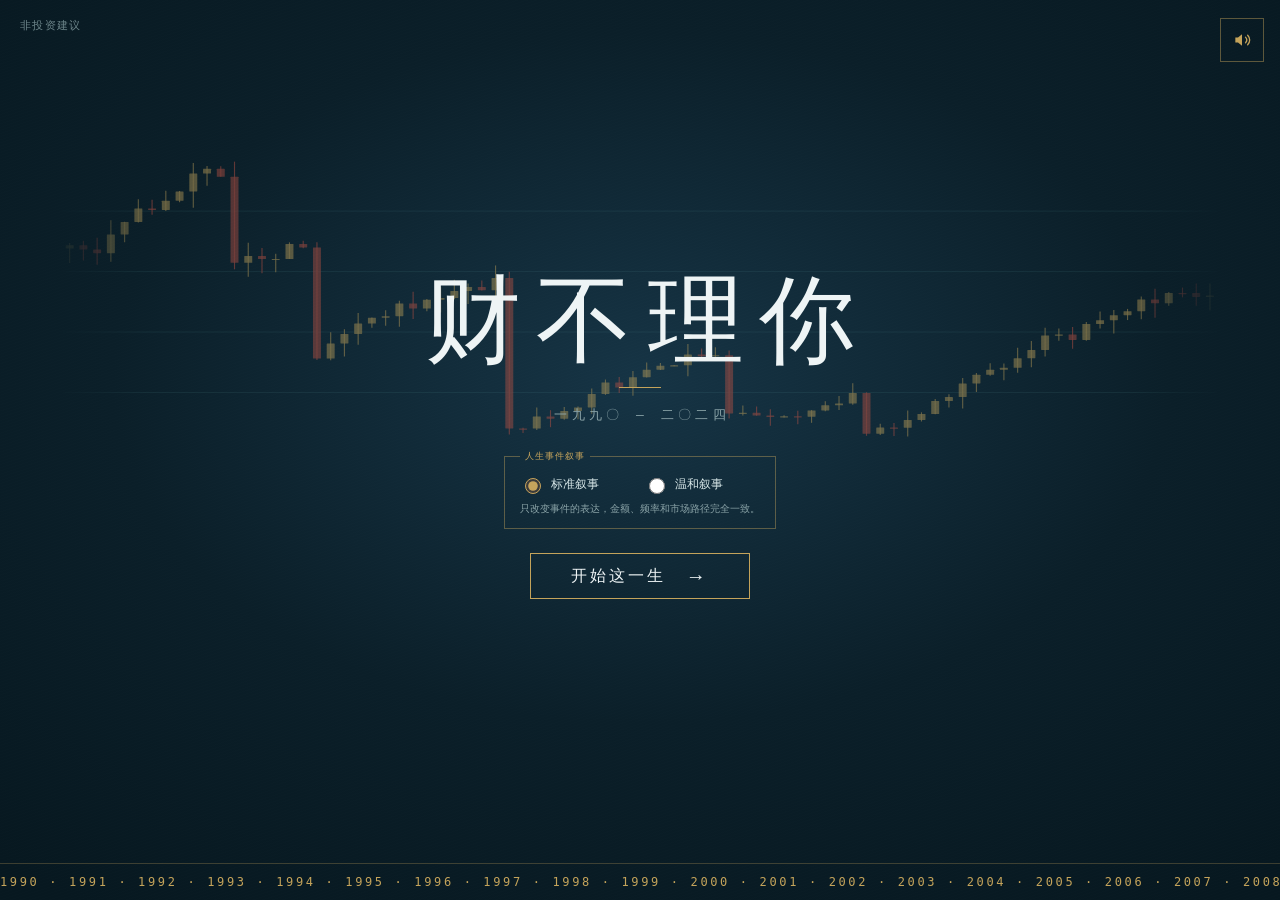
==== commit 1a61ea95: "release: fix No Interest cloud refresh conflict" ====
--- a/games/no-interest/index.html
+++ b/games/no-interest/index.html
@@ -9,7 +9,7 @@
     />
     <meta name="theme-color" content="#102b3a" />
     <title>财不理你</title>
-    <script type="module" crossorigin src="/games/no-interest/assets/index-DOyk9rm4.js"></script>
+    <script type="module" crossorigin src="/games/no-interest/assets/index-CbOwFhEL.js"></script>
     <link rel="stylesheet" crossorigin href="/games/no-interest/assets/index-Q10zJNnN.css">
   </head>
   <body>
